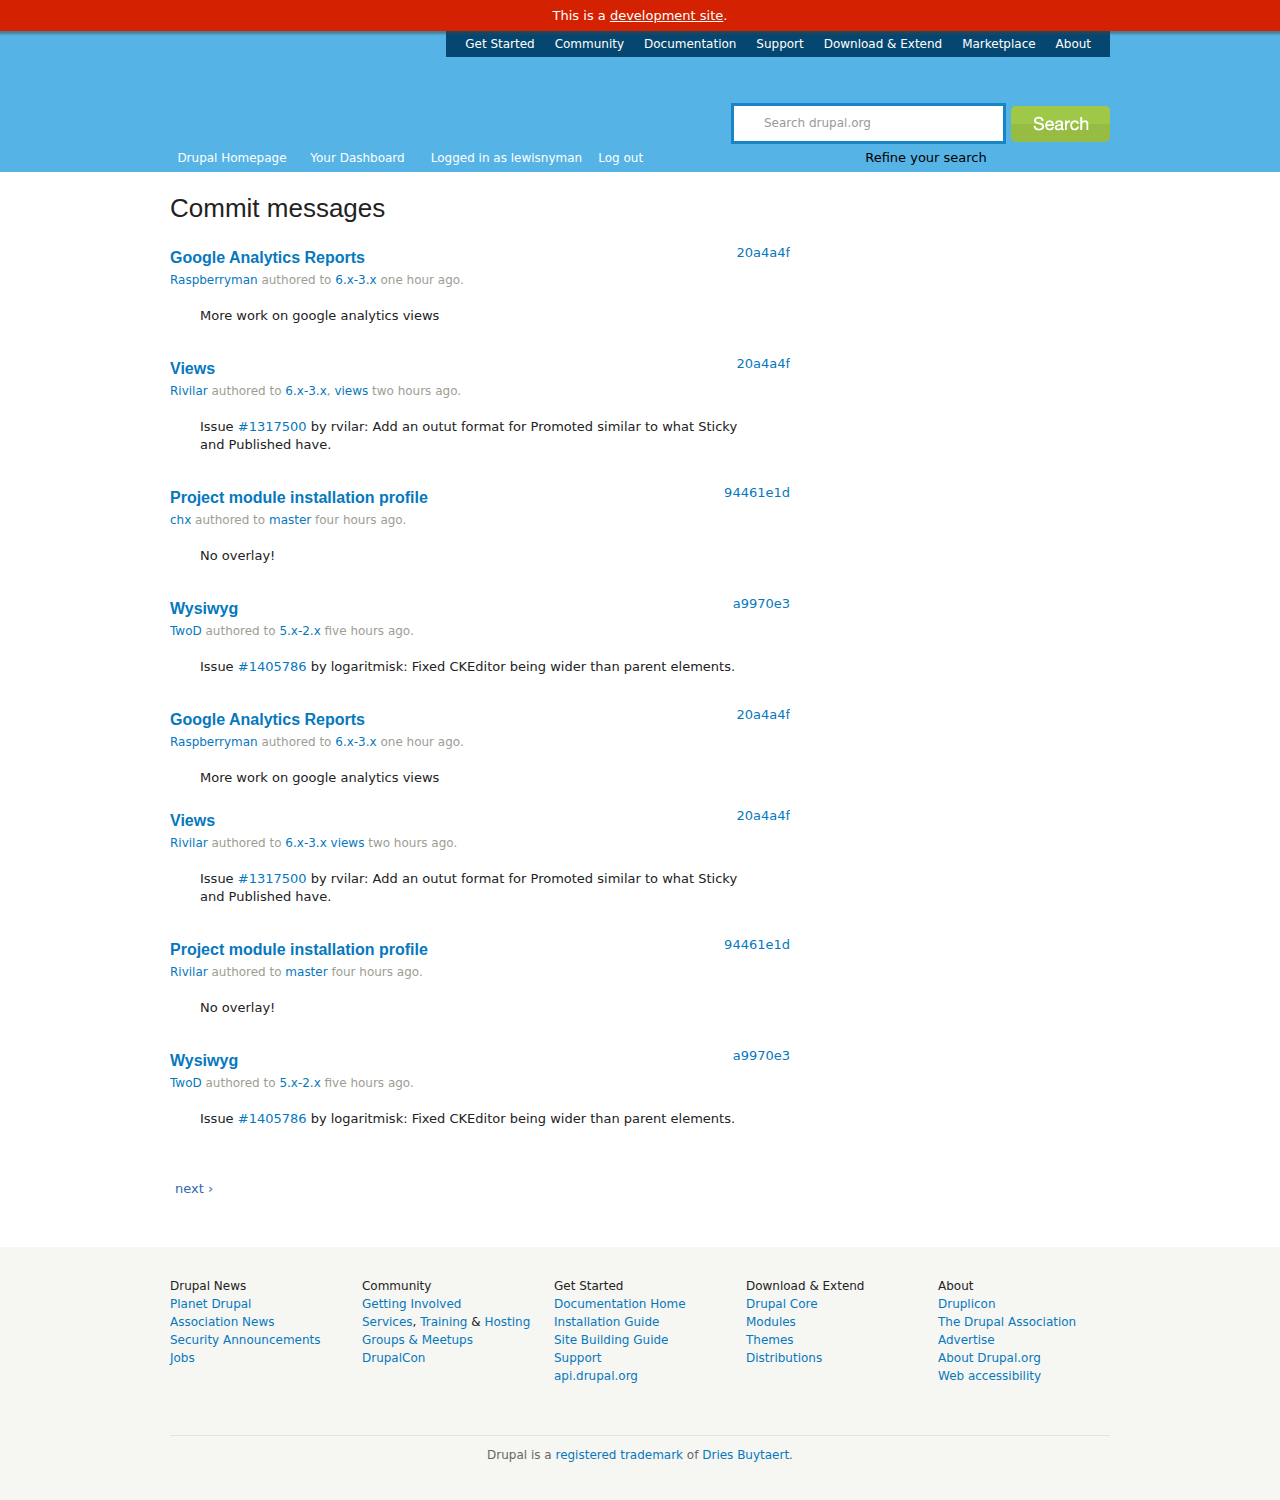
==== global/index.html @ c93586e2 "We're using git, remove version folders" ====
<!DOCTYPE html>
<html class="js" xmlns="http://www.w3.org/1999/xhtml" xml:lang="en" dir="ltr" lang="en"><head>
<meta http-equiv="Content-Type" content="text/html; charset=UTF-8">
  <meta http-equiv="Content-Type" content="text/html; charset=UTF-8">
<link rel="shortcut icon" href="http://drupal.org/misc/favicon.ico" type="image/x-icon">
  <title>Commit messages | drupal.org</title>
  <link type="text/css" rel="stylesheet" media="all" href="commitlog_files/css_2cb340590ce10885fe0e8647f008e2a3.css">
  <script src="commitlog_files/ga.js" async="" type="text/javascript"></script><script type="text/javascript" src="commitlog_files/js_857580ca7d324d18e97e2138183f1843.js"></script>
  <style type="text/css">
  .item-list ul .views-row {
    margin-bottom: 30px;
  }
  blockquote {
    margin-left: 0;
  }
  </style>
<script type="text/javascript">
<!--//--><![CDATA[//><!--
jQuery.extend(Drupal.settings, {"basePath":"\/","googleanalytics":{"trackOutgoing":1,"trackMailto":1,"trackDownload":1,"trackDownloadExtensions":"7z|aac|arc|arj|asf|asx|avi|bin|csv|doc|exe|flv|gif|gz|gzip|hqx|jar|jpe?g|js|mp(2|3|4|e?g)|mov(ie)?|msi|msp|pdf|phps|png|ppt|qtm?|ra(m|r)?|sea|sit|tar|tgz|torrent|txt|wav|wma|wmv|wpd|xls|xml|z|zip"},"html5UserGeolocationPrecision":"1"});
//--><!]]>
</script>
  <!--[if lte IE 6]><style>img, div#header-screen, a { behavior: url("/sites/all/themes/bluecheese/iepngfix.htc") }</style><![endif]-->
</head>

<body class="not-front logged-in page-commitlog no-sidebars drupalorg-site-main">
  <div id="skip-links">
    <a href="#content">Skip to main content</a>
    <a href="#search">Skip to search</a>
  </div>
  <div id="drupalorg-site-status">This is a <a href="http://drupal.org/node/1018084">development site</a>.</div>
    <div id="header" class="clear-block">
    <div id="header-screen" class="clear-block">
      <div id="header-inner" class="container-12 clear-block">
        <div id="nav-header" class="grid-12">
          <ul><li class="menu-2 first"><a href="http://drupal.org/start" title="Getting Started with Drupal">Get Started</a></li>
<li class="menu-4"><a href="http://drupal.org/community" title="Drupal Community">Community</a></li>
<li class="menu-16434"><a href="http://drupal.org/documentation" title="Drupal Documentation">Documentation</a></li>
<li class="menu-14"><a href="http://drupal.org/support" title="Support for using Drupal">Support</a></li>
<li class="menu-10468"><a href="http://drupal.org/download" title="Download and Extend Drupal">Download &amp; Extend</a></li>
<li class="menu-10"><a href="http://drupal.org/drupal-services" title="Buy Drupal Products and Services">Marketplace</a></li>
<li class="menu-25050 last"><a href="http://drupal.org/about" title="About Drupal">About</a></li>
</ul>        </div> <!-- /#nav-header -->

        <div id="header-content" class="grid-12">
          <div id="header-left" class="grid-7 alpha">
            <div id="header-left-inner" class="grid-6 alpha">
              <div id="site-name"><a href="http://drupal.org/" title="Drupal">Drupal</a></div>
                          </div> <!-- /#header-left-inner -->
          </div> <!-- /#header-left -->

          <div id="header-right" class="grid-5 omega">
            <div id="header-right-inner">
              <form action="/commitlog" accept-charset="UTF-8" method="post" id="search-theme-form">
<div><div id="search">
  <div class="form-item" id="edit-search-theme-form-1-wrapper">
 <label for="edit-search-theme-form-1">Search drupal.org </label>
 <input maxlength="128" name="search_theme_form" id="edit-search-theme-form-1" size="15" value="Search drupal.org " title="Enter the terms you wish to search for." class="form-text" type="text">
</div>
  <input id="search-theme-form-submit" src="commitlog_files/btn-search.png" alt="Search" name="op" type="image">
  <div id="search-theme-form-advanced"><fieldset class=" collapsible collapsed"><legend class="collapse-processed"><a href="#">Refine your search</a></legend><div class="fieldset-wrapper"><div class="form-radios"><div class="form-divider"><div class="form-item" id="edit-meta-type--wrapper">
 <label class="option" for="edit-meta-type-"><input id="edit-meta-type-" name="meta_type" value="" checked="checked" class="form-radio" type="radio"> All</label>
</div>
<div class="form-item" id="edit-meta-type-module-wrapper">
 <label class="option" for="edit-meta-type-module"><input id="edit-meta-type-module" name="meta_type" value="module" class="form-radio" type="radio"> Modules</label>
</div>
<div class="form-item" id="edit-meta-type-theme-wrapper">
 <label class="option" for="edit-meta-type-theme"><input id="edit-meta-type-theme" name="meta_type" value="theme" class="form-radio" type="radio"> Themes</label>
</div>
</div><div class="form-item" id="edit-meta-type-documentation-wrapper">
 <label class="option" for="edit-meta-type-documentation"><input id="edit-meta-type-documentation" name="meta_type" value="documentation" class="form-radio" type="radio"> Documentation</label>
</div>
<div class="form-item" id="edit-meta-type-forum-issues-wrapper">
 <label class="option" for="edit-meta-type-forum-issues"><input id="edit-meta-type-forum-issues" name="meta_type" value="forum-issues" class="form-radio" type="radio"> Forums &amp; Issues</label>
</div>
<div class="form-item" id="edit-meta-type-group-wrapper">
 <label class="option" for="edit-meta-type-group"><input id="edit-meta-type-group" name="meta_type" value="group" class="form-radio" type="radio"> Groups</label>
</div>
</div></div></fieldset>
</div>
  <input name="form_build_id" id="form-413c2a4b7b4972d6fcd90e299ffcfe61" value="form-413c2a4b7b4972d6fcd90e299ffcfe61" type="hidden">
<input name="form_token" id="edit-search-theme-form-form-token" value="66d0a04a89f3c39ef0df26e92ae01947" type="hidden">
<input name="form_id" id="edit-search-theme-form" value="search_theme_form" type="hidden">
</div>

</div></form>
            </div> <!-- /#header-right-inner -->
          </div> <!-- /#header-right -->
        </div> <!-- /#header-content -->

        <div id="nav-masthead" class="grid-12">
          <ul><li class="homepage first"><a href="http://drupal.org/">Drupal Homepage</a></li>
<li class="dashboard last"><a href="http://drupal.org/user/751964/dashboard">Your Dashboard</a></li>
</ul><div id="userinfo"><a href="http://drupal.org/user" title="View &amp; edit your user profile">Logged in as lewisnyman</a> <a href="http://drupal.org/logout">Log out</a></div>        </div> <!-- /#nav-masthead -->
      </div> <!-- /#header-inner -->
    </div>
  </div> <!-- /#header -->

  <div id="page" class="container-12 clear-block">
    <div id="page-inner">

      <div id="page-heading" class="grid-12">

                  <div id="page-title-tools" class="clear-block">

            <div class="grid-8 alpha">
                                                <h1 id="page-title" class="title">Commit messages</h1>
                                         </div>

                          <div id="page-tools" class="grid-4 omega">
                              </div> <!-- /#page-tools -->
                      </div> <!-- /#page-title-tools -->

          
          
          
        
      </div> <!-- /#page-heading -->

      <div id="column-left" class="grid-8">

        
        
        <div id="content" class="clear-block">
                    
          <div id="content-inner" class="clear-block"><div class="view view-vc-git-project-global-commits view-id-vc_git_project_global_commits view-display-id-default view-dom-id-1">
    
  
  
      <div class="view-content">
      <div class="item-list">
    <ul>
    
<li class="views-row views-row-1 views-row-odd views-row-first">  
  <div class="views-field-nothing">
                <span class="field-content">  <div class="attribtution" style="float: left; width: 60px; padding-right: 20px; display: none;"><img src="commitlog_files/IMG_0252_reasonably_small.jpg" alt="Tony Rasmussen" class="avatar size128"> </div>
<div class="commit-global">
<span class="right"><a style="" href="http://drupalcode.org/project/google_analytics_reports.git/commit/20a4a4f">20a4a4f</a></span> 
  <h3 style="margin-bottom: 0px;"><a href="http://drupal.org/project/google_analytics_reports">Google Analytics Reports</a> </h3>
<div class="commit-info" style="color: rgb(157, 157, 147);">
<small>
<a href="http://drupal.org/sadasd">Raspberryman</a> authored to <a href="http://drupal.org/project/modules?filters=tid%3A58">6.x-3.x</a> one hour ago.</small>

</div>

 


</div></span>
  </div>
  
  <div class="views-field-nothing-1">
                <blockquote>More work on google analytics views
</blockquote>
  </div>
</li>

<li class="views-row views-row-1 views-row-odd views-row-first">  
  <div class="views-field-nothing">
                <span class="field-content">  <div class="attribtution" style="float: left; width: 60px; padding-right: 20px; display: none;"><img src="commitlog_files/IMG_0252_reasonably_small.jpg" alt="Tony Rasmussen" class="avatar size128"> </div>
<div class="commit-global">
<span class="right"><a href="http://drupalcode.org/project/google_analytics_reports.git/commit/20a4a4f" style="">20a4a4f</a></span>   
  <h3 style="margin-bottom: 0px;"><a href="http://drupal.org/project/google_analytics_reports">Views</a> </h3>
 
<div class="commit-info" style="color: rgb(157, 157, 147);"><small><a href="http://drupal.org/sadasd">Rivilar</a> authored to <a href="http://drupal.org/project/modules?filters=tid%3A58">6.x-3.x</a>, <a href="http://drupal.org/project/modules?filters=tid%3A58">views</a> two hours ago.</small>
</div>


</div></span>
  </div>
  
  <div class="views-field-nothing-1">
                <blockquote>Issue <a href="http://drupal.org/node/1317500">#1317500</a> by rvilar: Add an outut format for Promoted similar to what Sticky and Published have. 
</blockquote>
  </div>
</li>

<li class="views-row views-row-1 views-row-odd views-row-first">  
  <div class="views-field-nothing">
                <span class="field-content">  <div class="attribtution" style="float: left; width: 60px; padding-right: 20px; display: none;"><img src="commitlog_files/IMG_0252_reasonably_small.jpg" alt="Tony Rasmussen" class="avatar size128"> </div>
<div class="commit-global">
<span class="right"><a href="http://drupalcode.org/project/google_analytics_reports.git/commit/20a4a4f" style="">94461e1d</a> </span>   
  <h3 style="margin-bottom: 0px;"><a href="http://drupal.org/project/google_analytics_reports">Project module installation profile</a> </h3>
 
<div class="commit-info" style="color: rgb(157, 157, 147);"><small><a href="http://drupal.org/sadasd">chx</a> authored to <a href="http://drupal.org/project/modules?filters=tid%3A58">master</a> four hours ago.</small>
</div>


</div></span>
  </div>
  
  <div class="views-field-nothing-1">
                <blockquote>No overlay!
</blockquote>
  </div>
</li>

<li class="views-row views-row-1 views-row-odd views-row-first">  
  <div class="views-field-nothing">
                <span class="field-content">  <div class="attribtution" style="float: left; width: 60px; padding-right: 20px; display: none;"><img src="commitlog_files/IMG_0252_reasonably_small.jpg" alt="Tony Rasmussen" class="avatar size128"> </div>
<div class="commit-global">
<span class="right"><a href="http://drupalcode.org/project/google_analytics_reports.git/commit/20a4a4f" style="">a9970e3</a></span>   
  <h3 style="margin-bottom: 0px;"><a href="http://drupal.org/project/google_analytics_reports">Wysiwyg</a> </h3>
 
<div class="commit-info" style="color: rgb(157, 157, 147);"><small><a href="http://drupal.org/sadasd">TwoD</a> authored to <a href="http://drupal.org/project/modules?filters=tid%3A58">5.x-2.x</a> five hours ago.</small>
</div>


</div></span>
  </div>
  
  <div class="views-field-nothing-1">
                <blockquote>Issue <a href="http://drupal.org/node/1405786">#1405786</a> by logaritmisk: Fixed CKEditor being wider than parent elements.
</blockquote>
  </div>
</li>


    
<li style="margin-bottom: 20px;" class="views-row views-row-1 views-row-odd views-row-first">  
  <div class="views-field-nothing">
                <span class="field-content">  <div class="attribtution" style="float: left; width: 60px; padding-right: 20px; display: none;"><img src="commitlog_files/IMG_0252_reasonably_small.jpg" alt="Tony Rasmussen" class="avatar size128"> </div>
<div class="commit-global">
<span class="right"><a style="" href="http://drupalcode.org/project/google_analytics_reports.git/commit/20a4a4f">20a4a4f</a></span> 
  <h3 style="margin-bottom: 0px;"><a href="http://drupal.org/project/google_analytics_reports">Google Analytics Reports</a> </h3>
<div class="commit-info" style="color: rgb(157, 157, 147);">
<small>
<a href="http://drupal.org/sadasd">Raspberryman</a> authored to <a href="http://drupal.org/project/modules?filters=tid%3A58">6.x-3.x</a> one hour ago.</small>

</div>

 


</div></span>
  </div>
  
  <div class="views-field-nothing-1">
                <blockquote>More work on google analytics views
</blockquote>
  </div>
</li>

<li class="views-row views-row-1 views-row-odd views-row-first">  
  <div class="views-field-nothing">
                <span class="field-content">  <div class="attribtution" style="float: left; width: 60px; padding-right: 20px; display: none;"><img src="commitlog_files/IMG_0252_reasonably_small.jpg" alt="Tony Rasmussen" class="avatar size128"> </div>
<div class="commit-global">
<span class="right"><a href="http://drupalcode.org/project/google_analytics_reports.git/commit/20a4a4f" style="">20a4a4f</a></span>   
  <h3 style="margin-bottom: 0px;"><a href="http://drupal.org/project/google_analytics_reports">Views</a> </h3>
 
<div class="commit-info" style="color: rgb(157, 157, 147);"><small><a href="http://drupal.org/sadasd">Rivilar</a> authored to <a href="http://drupal.org/project/modules?filters=tid%3A58">6.x-3.x</a> <a href="http://drupal.org/project/modules?filters=tid%3A58">views</a> two hours ago.</small>
</div>


</div></span>
  </div>
  
  <div class="views-field-nothing-1">
                <blockquote>Issue <a href="http://drupal.org/node/1317500">#1317500</a> by rvilar: Add an outut format for Promoted similar to what Sticky and Published have. 
</blockquote>
  </div>
</li>

<li class="views-row views-row-1 views-row-odd views-row-first">  
  <div class="views-field-nothing">
                <span class="field-content">  <div class="attribtution" style="float: left; width: 60px; padding-right: 20px; display: none;"><img src="commitlog_files/IMG_0252_reasonably_small.jpg" alt="Tony Rasmussen" class="avatar size128"> </div>
<div class="commit-global">
<span class="right"><a href="http://drupalcode.org/project/google_analytics_reports.git/commit/20a4a4f" style="">94461e1d</a> </span>   
  <h3 style="margin-bottom: 0px;"><a href="http://drupal.org/project/google_analytics_reports">Project module installation profile</a> </h3>
 
<div class="commit-info" style="color: rgb(157, 157, 147);"><small><a href="http://drupal.org/sadasd">Rivilar</a> authored to <a href="http://drupal.org/project/modules?filters=tid%3A58">master</a> four hours ago.</small>
</div>


</div></span>
  </div>
  
  <div class="views-field-nothing-1">
                <blockquote>No overlay!
</blockquote>
  </div>
</li>

<li class="views-row views-row-1 views-row-odd views-row-first">  
  <div class="views-field-nothing">
                <span class="field-content">  <div class="attribtution" style="float: left; width: 60px; padding-right: 20px; display: none;"><img src="commitlog_files/IMG_0252_reasonably_small.jpg" alt="Tony Rasmussen" class="avatar size128"> </div>
<div class="commit-global">
<span class="right"><a href="http://drupalcode.org/project/google_analytics_reports.git/commit/20a4a4f" style="">a9970e3</a></span>   
  <h3 style="margin-bottom: 0px;"><a href="http://drupal.org/project/google_analytics_reports">Wysiwyg</a> </h3>
 
<div class="commit-info" style="color: rgb(157, 157, 147);"><small><a href="http://drupal.org/sadasd">TwoD</a> authored to <a href="http://drupal.org/project/modules?filters=tid%3A58">5.x-2.x</a> five hours ago.</small>
</div>


</div></span>
  </div>
  
  <div class="views-field-nothing-1">
                <blockquote>Issue <a href="http://drupal.org/node/1405786">#1405786</a> by logaritmisk: Fixed CKEditor being wider than parent elements.
</blockquote>
  </div>
</li>





</ul>
</div>    </div>
  
  
  
  
  
  
  
      <div class="item-list"><ul class="pager"><li class="pager-next first last"><a href="http://drupal.org/commitlog?page=1" title="Go to next page" class="active">next ›</a></li>
</ul></div>  
  
  
  
  
</div> </div>
                  </div> <!-- /#content -->

      </div> <!-- /#column-left -->

      
          </div> <!-- /#page-inner -->
  </div> <!-- /#page -->

  <div id="footer">
    <div id="footer-inner" class="container-12 clear-block">
              <div id="footer-region" class="grid-12">
          <div id="footer-region-inner" class="clear-block">
            <div class="grid-footer alpha"><ul><li class="0 first"><a href="http://drupal.org/news">Drupal News</a></li>
<li class="1"><a href="http://drupal.org/planet" title="News from Drupal community members">Planet Drupal</a></li>
<li class="2"><a href="https://association.drupal.org/news" title="News from association.drupal.org">Association News</a></li>
<li class="3"><a href="http://drupal.org/security" title="Advisories from the security team">Security Announcements</a></li>
<li class="4 last"><a href="http://groups.drupal.org/jobs" title="Jobs posted on groups.drupal.org">Jobs</a></li>
</ul></div><div class="grid-footer"><ul><li class="0 first"><a href="http://drupal.org/community">Community</a></li>
<li class="1"><a href="http://drupal.org/getting-involved" title="Learn how to contribute to the Drupal project">Getting Involved</a></li>
<li class="2"><span><a href="http://drupal.org/drupal-services" title="People and organizations offering Drupal services">Services</a>, <a href="http://drupal.org/training-services" title="People and organizations offering Drupal training">Training</a> &amp; <a href="http://drupal.org/hosting" title="Organizations offering Drupal hosting">Hosting</a></span></li>
<li class="3"><a href="http://groups.drupal.org/groups" title="groups.drupal.org">Groups &amp; Meetups</a></li>
<li class="4 last"><a href="http://drupal.org/drupalcon" title="Upcoming and past DrupalCons">DrupalCon</a></li>
</ul></div><div class="grid-footer"><ul><li class="0 first"><a href="http://drupal.org/start">Get Started</a></li>
<li class="1"><a href="http://drupal.org/documentation" title="Guidebooks and documentation for working with Drupal">Documentation Home</a></li>
<li class="2"><a href="http://drupal.org/documentation/install" title="Guide for installing Drupal">Installation Guide</a></li>
<li class="3"><a href="http://drupal.org/documentation/build" title="Guide for building and extending Drupal sites">Site Building Guide</a></li>
<li class="4"><a href="http://drupal.org/support" title="Drupal support options">Support</a></li>
<li class="5 last"><a href="http://api.drupal.org/" title="Drupal API Reference">api.drupal.org</a></li>
</ul></div><div class="grid-footer"><ul><li class="0 first"><a href="http://drupal.org/download">Download &amp; Extend</a></li>
<li class="1"><a href="http://drupal.org/project/drupal" title="Download the latest version of the Drupal software">Drupal Core</a></li>
<li class="2"><a href="http://drupal.org/project/modules" title="Download add-on features and functionality">Modules</a></li>
<li class="3"><a href="http://drupal.org/project/themes" title="Download pre-designed styles for Drupal">Themes</a></li>
<li class="4 last"><a href="http://drupal.org/project/distributions" title="Download a pre-packaged Drupal site">Distributions</a></li>
</ul></div><div class="grid-footer omega"><ul><li class="0 first"><a href="http://drupal.org/about">About</a></li>
<li class="1"><a href="http://drupal.org/druplicon" title="Drupal’s mascot">Druplicon</a></li>
<li class="2"><a href="https://association.drupal.org/about" title="About the Drupal Association">The Drupal Association</a></li>
<li class="3"><a href="https://association.drupal.org/advertising" title="How to advertise on Drupal.org">Advertise</a></li>
<li class="4"><a href="http://drupal.org/node/179723" title="About Drupal.org">About Drupal.org</a></li>
<li class="5 last"><a href="http://drupal.org/about/accessibility">Web accessibility</a></li>
</ul></div>          </div> <!-- /#footer-region-inner -->
        </div> <!-- /#footer-region -->
                    <div id="footer-message" class="grid-12">
          <div id="footer-message-inner" class="clear-block">
            <p>Drupal is a <a href="http://drupal.com/trademark">registered trademark</a> of <a href="http://buytaert.net/">Dries Buytaert</a>.</p>
          </div> <!-- /#footer-message-inner -->
        </div> <!-- /#footer-message -->
          </div> <!-- /#footer-inner -->
  </div> <!-- /#footer -->
  <div style="display: none;"><a href="http://drupal.org/sites/all/modules/httpbl/donotremove.php">nobody click here</a></div><script type="text/javascript">
<!--//--><![CDATA[//><!--
var _gaq = _gaq || [];_gaq.push(["_setAccount", "UA-2360451-1"]);_gaq.push(["_setVar", "authenticated user,Git user"]);_gaq.push(["_trackPageview"]);(function() {var ga = document.createElement("script");ga.type = "text/javascript";ga.async = true;ga.src = ("https:" == document.location.protocol ? "https://ssl" : "http://www") + ".google-analytics.com/ga.js";var s = document.getElementsByTagName("script")[0];s.parentNode.insertBefore(ga, s);})();
//--><!]]>
</script>


</body></html>
---- global/commitlog_files/css_2cb340590ce10885fe0e8647f008e2a3.css ----
#aggregator .feed-source .feed-title{margin-top:0;}#aggregator .feed-source .feed-image img{margin-bottom:0.75em;}#aggregator .feed-source .feed-icon{float:right;display:block;}#aggregator .feed-item{margin-bottom:1.5em;}#aggregator .feed-item-title{margin-bottom:0;font-size:1.3em;}#aggregator .feed-item-meta,#aggregator .feed-item-body{margin-bottom:0.5em;}#aggregator .feed-item-categories{font-size:0.9em;}#aggregator td{vertical-align:bottom;}#aggregator td.categorize-item{white-space:nowrap;}#aggregator .categorize-item .news-item .body{margin-top:0;}#aggregator .categorize-item h3{margin-bottom:1em;margin-top:0;}

.book-navigation .menu{border-top:1px solid #888;padding:1em 0 0 3em;}.book-navigation .page-links{border-top:1px solid #888;border-bottom:1px solid #888;text-align:center;padding:0.5em;}.book-navigation .page-previous{text-align:left;width:42%;display:block;float:left;}.book-navigation .page-up{margin:0 5%;width:4%;display:block;float:left;}.book-navigation .page-next{text-align:right;width:42%;display:block;float:right;}#book-outline{min-width:56em;}.book-outline-form .form-item{margin-top:0;margin-bottom:0;}#edit-book-bid-wrapper .description{clear:both;}#book-admin-edit select{margin-right:24px;}#book-admin-edit select.progress-disabled{margin-right:0;}#book-admin-edit tr.ahah-new-content{background-color:#ffd;}#book-admin-edit .form-item{float:left;}

.node-unpublished{background-color:#fff4f4;}.preview .node{background-color:#ffffea;}#node-admin-filter ul{list-style-type:none;padding:0;margin:0;width:100%;}#node-admin-buttons{float:left;margin-left:0.5em;clear:right;}td.revision-current{background:#ffc;}.node-form .form-text{display:block;width:95%;}.node-form .container-inline .form-text{display:inline;width:auto;}.node-form .standard{clear:both;}.node-form textarea{display:block;width:95%;}.node-form .attachments fieldset{float:none;display:block;}.terms-inline{display:inline;}


fieldset{margin-bottom:1em;padding:.5em;}form{margin:0;padding:0;}hr{height:1px;border:1px solid gray;}img{border:0;}table{border-collapse:collapse;}th{text-align:left;padding-right:1em;border-bottom:3px solid #ccc;}.clear-block:after{content:".";display:block;height:0;clear:both;visibility:hidden;}.clear-block{display:inline-block;}/*_\*/
* html .clear-block{height:1%;}.clear-block{display:block;}/* End hide from IE-mac */



body.drag{cursor:move;}th.active img{display:inline;}tr.even,tr.odd{background-color:#eee;border-bottom:1px solid #ccc;padding:0.1em 0.6em;}tr.drag{background-color:#fffff0;}tr.drag-previous{background-color:#ffd;}td.active{background-color:#ddd;}td.checkbox,th.checkbox{text-align:center;}tbody{border-top:1px solid #ccc;}tbody th{border-bottom:1px solid #ccc;}thead th{text-align:left;padding-right:1em;border-bottom:3px solid #ccc;}.breadcrumb{padding-bottom:.5em}div.indentation{width:20px;height:1.7em;margin:-0.4em 0.2em -0.4em -0.4em;padding:0.42em 0 0.42em 0.6em;float:left;}div.tree-child{background:url(/misc/tree.png) no-repeat 11px center;}div.tree-child-last{background:url(/misc/tree-bottom.png) no-repeat 11px center;}div.tree-child-horizontal{background:url(/misc/tree.png) no-repeat -11px center;}.error{color:#e55;}div.error{border:1px solid #d77;}div.error,tr.error{background:#fcc;color:#200;padding:2px;}.warning{color:#e09010;}div.warning{border:1px solid #f0c020;}div.warning,tr.warning{background:#ffd;color:#220;padding:2px;}.ok{color:#008000;}div.ok{border:1px solid #00aa00;}div.ok,tr.ok{background:#dfd;color:#020;padding:2px;}.item-list .icon{color:#555;float:right;padding-left:0.25em;clear:right;}.item-list .title{font-weight:bold;}.item-list ul{margin:0 0 0.75em 0;padding:0;}.item-list ul li{margin:0 0 0.25em 1.5em;padding:0;list-style:disc;}ol.task-list li.active{font-weight:bold;}.form-item{margin-top:1em;margin-bottom:1em;}tr.odd .form-item,tr.even .form-item{margin-top:0;margin-bottom:0;white-space:nowrap;}tr.merge-down,tr.merge-down td,tr.merge-down th{border-bottom-width:0 !important;}tr.merge-up,tr.merge-up td,tr.merge-up th{border-top-width:0 !important;}.form-item input.error,.form-item textarea.error,.form-item select.error{border:2px solid red;}.form-item .description{font-size:0.85em;}.form-item label{display:block;font-weight:bold;}.form-item label.option{display:inline;font-weight:normal;}.form-checkboxes,.form-radios{margin:1em 0;}.form-checkboxes .form-item,.form-radios .form-item{margin-top:0.4em;margin-bottom:0.4em;}.marker,.form-required{color:#f00;}.more-link{text-align:right;}.more-help-link{font-size:0.85em;text-align:right;}.nowrap{white-space:nowrap;}.item-list .pager{clear:both;text-align:center;}.item-list .pager li{background-image:none;display:inline;list-style-type:none;padding:0.5em;}.pager-current{font-weight:bold;}.tips{margin-top:0;margin-bottom:0;padding-top:0;padding-bottom:0;font-size:0.9em;}dl.multiselect dd.b,dl.multiselect dd.b .form-item,dl.multiselect dd.b select{font-family:inherit;font-size:inherit;width:14em;}dl.multiselect dd.a,dl.multiselect dd.a .form-item{width:10em;}dl.multiselect dt,dl.multiselect dd{float:left;line-height:1.75em;padding:0;margin:0 1em 0 0;}dl.multiselect .form-item{height:1.75em;margin:0;}.container-inline div,.container-inline label{display:inline;}ul.primary{border-collapse:collapse;padding:0 0 0 1em;white-space:nowrap;list-style:none;margin:5px;height:auto;line-height:normal;border-bottom:1px solid #bbb;}ul.primary li{display:inline;}ul.primary li a{background-color:#ddd;border-color:#bbb;border-width:1px;border-style:solid solid none solid;height:auto;margin-right:0.5em;padding:0 1em;text-decoration:none;}ul.primary li.active a{background-color:#fff;border:1px solid #bbb;border-bottom:#fff 1px solid;}ul.primary li a:hover{background-color:#eee;border-color:#ccc;border-bottom-color:#eee;}ul.secondary{border-bottom:1px solid #bbb;padding:0.5em 1em;margin:5px;}ul.secondary li{display:inline;padding:0 1em;border-right:1px solid #ccc;}ul.secondary a{padding:0;text-decoration:none;}ul.secondary a.active{border-bottom:4px solid #999;}#autocomplete{position:absolute;border:1px solid;overflow:hidden;z-index:100;}#autocomplete ul{margin:0;padding:0;list-style:none;}#autocomplete li{background:#fff;color:#000;white-space:pre;cursor:default;}#autocomplete li.selected{background:#0072b9;color:#fff;}html.js input.form-autocomplete{background-image:url(/misc/throbber.gif);background-repeat:no-repeat;background-position:100% 2px;}html.js input.throbbing{background-position:100% -18px;}html.js fieldset.collapsed{border-bottom-width:0;border-left-width:0;border-right-width:0;margin-bottom:0;height:1em;}html.js fieldset.collapsed *{display:none;}html.js fieldset.collapsed legend{display:block;}html.js fieldset.collapsible legend a{padding-left:15px;background:url(/misc/menu-expanded.png) 5px 75% no-repeat;}html.js fieldset.collapsed legend a{background-image:url(/misc/menu-collapsed.png);background-position:5px 50%;}* html.js fieldset.collapsed legend,* html.js fieldset.collapsed legend *,* html.js fieldset.collapsed table *{display:inline;}html.js fieldset.collapsible{position:relative;}html.js fieldset.collapsible legend a{display:block;}html.js fieldset.collapsible .fieldset-wrapper{overflow:auto;}.resizable-textarea{width:95%;}.resizable-textarea .grippie{height:9px;overflow:hidden;background:#eee url(/misc/grippie.png) no-repeat center 2px;border:1px solid #ddd;border-top-width:0;cursor:s-resize;}html.js .resizable-textarea textarea{margin-bottom:0;width:100%;display:block;}.draggable a.tabledrag-handle{cursor:move;float:left;height:1.7em;margin:-0.4em 0 -0.4em -0.5em;padding:0.42em 1.5em 0.42em 0.5em;text-decoration:none;}a.tabledrag-handle:hover{text-decoration:none;}a.tabledrag-handle .handle{margin-top:4px;height:13px;width:13px;background:url(/misc/draggable.png) no-repeat 0 0;}a.tabledrag-handle-hover .handle{background-position:0 -20px;}.joined + .grippie{height:5px;background-position:center 1px;margin-bottom:-2px;}.teaser-checkbox{padding-top:1px;}div.teaser-button-wrapper{float:right;padding-right:5%;margin:0;}.teaser-checkbox div.form-item{float:right;margin:0 5% 0 0;padding:0;}textarea.teaser{display:none;}html.js .no-js{display:none;}.progress{font-weight:bold;}.progress .bar{background:#fff url(/misc/progress.gif);border:1px solid #00375a;height:1.5em;margin:0 0.2em;}.progress .filled{background:#0072b9;height:1em;border-bottom:0.5em solid #004a73;width:0%;}.progress .percentage{float:right;}.progress-disabled{float:left;}.ahah-progress{float:left;}.ahah-progress .throbber{width:15px;height:15px;margin:2px;background:transparent url(/misc/throbber.gif) no-repeat 0px -18px;float:left;}tr .ahah-progress .throbber{margin:0 2px;}.ahah-progress-bar{width:16em;}#first-time strong{display:block;padding:1.5em 0 .5em;}tr.selected td{background:#ffc;}table.sticky-header{margin-top:0;background:#fff;}#clean-url.install{display:none;}html.js .js-hide{display:none;}#system-modules div.incompatible{font-weight:bold;}#system-themes-form div.incompatible{font-weight:bold;}span.password-strength{visibility:hidden;}input.password-field{margin-right:10px;}div.password-description{padding:0 2px;margin:4px 0 0 0;font-size:0.85em;max-width:500px;}div.password-description ul{margin-bottom:0;}.password-parent{margin:0 0 0 0;}input.password-confirm{margin-right:10px;}.confirm-parent{margin:5px 0 0 0;}span.password-confirm{visibility:hidden;}span.password-confirm span{font-weight:normal;}

ul.menu{list-style:none;border:none;text-align:left;}ul.menu li{margin:0 0 0 0.5em;}li.expanded{list-style-type:circle;list-style-image:url(/misc/menu-expanded.png);padding:0.2em 0.5em 0 0;margin:0;}li.collapsed{list-style-type:disc;list-style-image:url(/misc/menu-collapsed.png);padding:0.2em 0.5em 0 0;margin:0;}li.leaf{list-style-type:square;list-style-image:url(/misc/menu-leaf.png);padding:0.2em 0.5em 0 0;margin:0;}li a.active{color:#000;}td.menu-disabled{background:#ccc;}ul.links{margin:0;padding:0;}ul.links.inline{display:inline;}ul.links li{display:inline;list-style-type:none;padding:0 0.5em;}.block ul{margin:0;padding:0 0 0.25em 1em;}

#permissions td.module{font-weight:bold;}#permissions td.permission{padding-left:1.5em;}#access-rules .access-type,#access-rules .rule-type{margin-right:1em;float:left;}#access-rules .access-type .form-item,#access-rules .rule-type .form-item{margin-top:0;}#access-rules .mask{clear:both;}#user-login-form{text-align:center;}#user-admin-filter ul{list-style-type:none;padding:0;margin:0;width:100%;}#user-admin-buttons{float:left;margin-left:0.5em;clear:right;}#user-admin-settings fieldset .description{font-size:0.85em;padding-bottom:.5em;}.profile{clear:both;margin:1em 0;}.profile .picture{float:right;margin:0 1em 1em 0;}.profile h3{border-bottom:1px solid #ccc;}.profile dl{margin:0 0 1.5em 0;}.profile dt{margin:0 0 0.2em 0;font-weight:bold;}.profile dd{margin:0 0 1em 0;}



.field .field-label,.field .field-label-inline,.field .field-label-inline-first{font-weight:bold;}.field .field-label-inline,.field .field-label-inline-first{display:inline;}.field .field-label-inline{visibility:hidden;}.node-form .content-multiple-table td.content-multiple-drag{width:30px;padding-right:0;}.node-form .content-multiple-table td.content-multiple-drag a.tabledrag-handle{padding-right:.5em;}.node-form .content-add-more .form-submit{margin:0;}.node-form .number{display:inline;width:auto;}.node-form .text{width:auto;}.form-item #autocomplete .reference-autocomplete{white-space:normal;}.form-item #autocomplete .reference-autocomplete label{display:inline;font-weight:normal;}#content-field-overview-form .advanced-help-link,#content-display-overview-form .advanced-help-link{margin:4px 4px 0 0;}#content-field-overview-form .label-group,#content-display-overview-form .label-group,#content-copy-export-form .label-group{font-weight:bold;}table#content-field-overview .label-add-new-field,table#content-field-overview .label-add-existing-field,table#content-field-overview .label-add-new-group{float:left;}table#content-field-overview tr.content-add-new .tabledrag-changed{display:none;}table#content-field-overview tr.content-add-new .description{margin-bottom:0;}table#content-field-overview .content-new{font-weight:bold;padding-bottom:.5em;}.advanced-help-topic h3,.advanced-help-topic h4,.advanced-help-topic h5,.advanced-help-topic h6{margin:1em 0 .5em 0;}.advanced-help-topic dd{margin-bottom:.5em;}.advanced-help-topic span.code{background-color:#EDF1F3;font-family:"Bitstream Vera Sans Mono",Monaco,"Lucida Console",monospace;font-size:0.9em;padding:1px;}.advanced-help-topic .content-border{border:1px solid #AAA}
div.codeblock{padding:5px;border:1px solid #CCC;background-color:#EEE;}

.ctools-locked{color:red;border:1px solid red;padding:1em;}.ctools-owns-lock{background:#FFFFDD none repeat scroll 0 0;border:1px solid #F0C020;padding:1em;}a.ctools-ajaxing,input.ctools-ajaxing,button.ctools-ajaxing,select.ctools-ajaxing{padding-right:18px !important;background:url(http://drupal.org//sites/all/modules/ctools/images/status-active.gif) right center no-repeat;}div.ctools-ajaxing{float:left;width:18px;background:url(http://drupal.org//sites/all/modules/ctools/images/status-active.gif) center center no-repeat;}




.filefield-icon{margin:0 2px 0 0;}.filefield-element{margin:1em 0;white-space:normal;}.filefield-element .widget-preview{float:left;padding:0 10px 0 0;margin:0 10px 0 0;border-width:0 1px 0 0;border-style:solid;border-color:#CCC;max-width:30%;}.filefield-element .widget-edit{float:left;max-width:70%;}.filefield-element .filefield-preview{width:16em;overflow:hidden;}.filefield-element .widget-edit .form-item{margin:0 0 1em 0;}.filefield-element input.form-submit,.filefield-element input.form-file{margin:0;}.filefield-element input.progress-disabled{float:none;display:inline;}.filefield-element div.ahah-progress,.filefield-element div.throbber{display:inline;float:none;padding:1px 13px 2px 3px;}.filefield-element div.ahah-progress-bar{display:none;margin-top:4px;width:28em;padding:0;}.filefield-element div.ahah-progress-bar div.bar{margin:0;}
.gam-banner{line-height:0;position:absolute;}.gam-holder{margin:0 auto;}.block-google_admanager{line-height:0;}
#html5-user-geolocation-map{width:450px;height:250px;background:url(http://drupal.org//sites/all/modules/html5_user_geolocation/world-map.png);position:relative;}#html5-user-geolocation-map-wrapper,#html5-user-geolocation-messages-wrapper .geolocating{display:none;}#html5-user-geolocation-map .dot{position:absolute;border:4px solid #064771;-webkit-border-radius:4px;-moz-border-radius:4px;border-radius:4px;margin:-4px -4px -4px -4px;display:none;}

#forum .description{font-size:0.9em;margin:0.5em;}#forum td.created,#forum td.posts,#forum td.topics,#forum td.last-reply,#forum td.replies,#forum td.pager{white-space:nowrap;}#forum td.posts,#forum td.topics,#forum td.replies,#forum td.pager{text-align:center;}#forum tr td.forum{padding-left:25px;background-position:2px 2px;background-image:url(/misc/forum-default.png);background-repeat:no-repeat;}#forum tr.new-topics td.forum{background-image:url(/misc/forum-new.png);}#forum div.indent{margin-left:20px;}.forum-topic-navigation{padding:1em 0 0 3em;border-top:1px solid #888;border-bottom:1px solid #888;text-align:center;padding:0.5em;}.forum-topic-navigation .topic-previous{text-align:right;float:left;width:46%;}.forum-topic-navigation .topic-next{text-align:left;float:right;width:46%;}

.project table{width:auto;}.project tbody,.project tr{border:0;}.project td{vertical-align:top;padding:0.4em 0.1em;}.project .links{font-size:0.8em;}.project .author{color:#999;font-size:0.8em;}.project .downloads td{border-bottom:1px solid #ccc;padding-bottom:1em;}.project .downloads ul{margin:0px;}.project .downloads li{list-style-type:none;margin:0px;}.project-links-section div{float:left;padding-right:1.2em;width:30%;}#edit-project-goto{width:150px;}.node-form .project-taxonomy-element{float:left;padding-right:2em;}ul.project-terms{padding-left:1.5em;}.project-feed-icon{padding-left:1em;}

.node-form .version-elements .form-item{float:left;padding-right:0.8em;margin:0.05em 0.1em;}table.releases{margin-top:.5em;}table.releases .release-title{width:15%;}table.releases .release-date{width:15%;}table.releases .release-size{width:10%;}table.releases .release-links{width:33%;}table.releases .release-status{width:25%;}table.releases .release-icon{width:2%;}.download-table h4{margin-bottom:0.67em;}.download-table-ok tr.odd,.download-table-ok tr.odd td.active,.download-table-ok tr.even,.download-table-ok tr.even td.active,table.releases tr.ok{background-color:#dfd;}.project-release tr.release-update-status-1,.download-table-warning tr.odd,.download-table-warning tr.odd td.active,.download-table-warning tr.even,.download-table-warning tr.even td.active,table.releases tr.warning{background-color:#ffd;}.project-release tr.release-update-status-2,.download-table-error tr.odd,.download-table-error tr.odd td.active,.download-table-error tr.even,.download-table-error tr.even td.active,table.releases tr.error{background-color:#fdd;}.view-project-release-download-table table{width:99%;}.view-project-release-download-table td.views-field-version{width:20%;}.view-project-release-download-table td.views-field-files{width:30%;}.view-project-release-download-table td.views-field-files span.filesize{font-size:80%;}.view-project-release-download-table td.views-field-file-timestamp{width:15%;}.view-project-release-download-table td.views-field-view-node{width:15%;}.view-project-release-download-table td.views-field-update-status{width:20%;}.project-release-files .views-field-filehash{color:#999;}


#project-issue-summary-table{float:left;}#project-issue-summary-links{float:right;}#project-issue-summary-links li{background:none;list-style-type:none;margin-left:0;padding-left:0;}a.flag span.flag-state,a.flag:hover span.flag-action,a.flag:focus span.flag-action{display:inline-block;}a.flag span.flag-action,a.flag:hover span.flag-state,a.flag:focus span.flag-state{display:none;}.project-issue-follow-count{color:#666666;margin-top:5px;text-align:center;width:8.2em;}.project-issue .header{font-weight:bold;padding-top:0.5em;}.project-issue .summary table{border-collapse:collapse;width:auto;border:1px;border-style:solid;border-color:#eee;}.project-issue .summary table td{color:#333;background-color:transparent;font-size:90%;padding:0em 1em;border:0;}.project-issue tbody{border:0;}.project-issue .summary table tr{border:0;}.project-issue .node-form div.inline-options .form-item{float:left;padding-right:0.8em;margin:0.05em 0.1em;}.project-issue .node-form div.inline-options{overflow:hidden;}.project-issue .node-form div.inline-options:after{content:".";display:block;height:0;clear:both;visibility:hidden;}.project-issue .node-form fieldset{display:inline-block;width:97%;}.project-issue .node-form #edit-pid,.project-issue .node-form #edit-project-info-pid{width:225px;}table.projects{width:100%;margin-bottom:3em;}table.projects .project-name{width:24%;}table.projects .project-issue-updated{width:15%;}table.projects .project-issues{width:11%;text-align:center;}table.projects .project-issue-links{width:28%;padding-left:0.4em;padding-right:0.4em;text-align:center;}table.projects .project-project-links{width:22%;text-align:center;}table.projects .project-project-links a{white-space:nowrap;}.project-issue .quick-search #edit-projects,.project-issue .quick-search #edit-states{width:150px;}.view-project-issues-project .form-item #edit-filter1,.view-project-issues-project-search .form-item #edit-filter1,#edit-filter2{width:150px;}.view-project-issues-project-search #views-filters{width:100%;overflow:auto;}.project-issue .quick-search tr td .form-item,.project-issue .quick-search tr td input{margin:0;padding:0;}.project-issue .quick-search tr td{vertical-align:bottom;}.project-issue-status-info a,.project-issue-status-info .project-issue-assigned-user{background-color:#cdcdcd;-moz-border-radius:4px;-webkit-border-radius:4px;border-radius:4px;padding:2px 4px;}.project-issue-status-info .project-issue-assigned-user{white-space:nowrap;}.project-issue tr.state-1,.project-issue-status-1 a{background-color:#fff;}.project-issue tr.state-1 td.active{background-color:#e1e7eb;}.project-issue tr.state-2,.project-issue-status-2 a{background-color:#c0ffc0;}.project-issue tr.state-2 td.active{background-color:#cec;}.project-issue tr.state-3,.project-issue-status-3 a,.project-issue tr.state-4,.project-issue-status-4 a,.project-issue tr.state-5,.project-issue-status-5 a,.project-issue tr.state-6,.project-issue-status-6 a{background-color:#ddf;}.project-issue tr.state-3 td.active,.project-issue tr.state-4 td.active,.project-issue tr.state-5 td.active,.project-issue tr.state-6 td.active{background-color:#cce;}.project-issue tr.state-7,.project-issue-status-7 a{background-color:#ffc9c9;}.project-issue tr.state-7 td.active{background-color:#eeb9b9;}.project-issue tr.state-8,.project-issue-status-8 a{background-color:#ffd;}.project-issue tr.state-8 td.active{background-color:#eed;}.project-issue tr.state-13,.project-issue-status-13 a{background-color:#ffe7dd;}.project-issue tr.state-13 td.active{background-color:#eed7cc;}.project-issue tr.state-14,.project-issue-status-14 a{background-color:#e7ffdd;}.project-issue tr.state-14 td.active{background-color:#d7eecc;}table.project-issue td.views-field-title{max-width:200px;word-wrap:break-word;}.project-issue-numeric{text-align:center;}.project-issue-numeric-light{text-align:center;color:#999;}.project-issue-statistics-overview-table{overflow:auto;}.project-issue-status-2,.project-issue-status-3,.project-issue-status-5,.project-issue-status-6,.project-issue-status-7{text-decoration:line-through;}.wrapper-throbber{background:url(/misc/throbber.gif) no-repeat right -18px;width:20px;height:18px;margin-top:20px;float:left;}

tr.pift-pass{background-color:#99FF99 !important;}tr.pift-fail{background-color:#FF9999 !important;}tr.pift-retest{background-color:#FFFF77 !important;}


div.fieldgroup{margin:.5em 0 1em 0;}div.fieldgroup .content{padding-left:1em;}
.views-exposed-form .views-exposed-widget{float:left;padding:.5em 1em 0 0;}.views-exposed-form .views-exposed-widget .form-submit{margin-top:1.6em;}.views-exposed-form .form-item,.views-exposed-form .form-submit{margin-top:0;margin-bottom:0;}.views-exposed-form label{font-weight:bold;}.views-exposed-widgets{margin-bottom:.5em;}html.js a.views-throbbing,html.js span.views-throbbing{background:url(http://drupal.org//sites/all/modules/views/images/status-active.gif) no-repeat right center;padding-right:18px;}div.view div.views-admin-links{font-size:xx-small;margin-right:1em;margin-top:1em;}.block div.view div.views-admin-links{margin-top:0;}div.view div.views-admin-links ul{margin:0;padding:0;}div.view div.views-admin-links li{margin:0;padding:0 0 2px 0;z-index:201;}div.view div.views-admin-links li a{padding:0;margin:0;color:#ccc;}div.view div.views-admin-links li a:before{content:"[";}div.view div.views-admin-links li a:after{content:"]";}div.view div.views-admin-links-hover a,div.view div.views-admin-links:hover a{color:#000;}div.view div.views-admin-links-hover,div.view div.views-admin-links:hover{background:transparent;}div.view div.views-hide{display:none;}div.view div.views-hide-hover,div.view:hover div.views-hide{display:block;position:absolute;z-index:200;}div.view:hover div.views-hide{margin-top:-1.5em;}.views-view-grid tbody{border-top:none;}



.view-commitlog-global-commits .view-content h3{margin:15px 0 10px;font-size:1.35em;}.view-commitlog-global-commits .commit-global{font-weight:bold;margin-bottom:5px;}.view-commitlog-global-commits li.views-row{background:none;list-style-type:none;list-style-image:none;padding:0;}.view-commitlog-commit-items .views-field-nothing{font-size:1.1em;}.view-commitlog-global-commits .views-label-revision-1{padding-left:10px;font-style:italic;}.view-commitlog-global-commits .views-field-line-changes-added{float:right;display:inline;margin:-20px 0px 5px 0px;}.view-commitlog-global-commits .views-field-line-changes-removed{float:right;display:inline;margin:-20px 5px 5px 0px;}.view-commitlog-global-commits .views-field-view{font-weight:normal;}.view-commitlog-global-commits .views-field-message{padding:2px 2px 5px 2px;margin:0 0 2em 0;border-bottom:solid 1px #E1E1DB;}.view-commitlog-global-commits .views-field-message pre{white-space:pre-wrap;background:#F6F6F2;padding:3px;font-size:1em;border:none;}.view-commitlog-global-commits .views-field-vc-op-id{display:none;}.view-commitlog-global-commits .item-list .pager{text-align:left;}.view-commitlog-author-commits .view-content h3{margin:15px 0 10px;font-size:1.35em;}.view-commitlog-author-commits .commit-author{font-weight:bold;margin-bottom:5px;}.view-commitlog-author-commits li.views-row{background:none;list-style-type:none;list-style-image:none;padding:0;}.view-commitlog-author-items .views-field-nothing{font-size:1.1em;}.view-commitlog-author-commits .views-label-revision-1{padding-left:10px;font-style:italic;}.view-commitlog-author-commits .views-field-view{font-weight:normal;}.view-commitlog-author-commits .views-field-message{background:#F6F6F2;padding:1px;margin:0 0 2em 0;border-bottom:solid 1px #E1E1DB;font-size:0.923em;}.view-commitlog-repository-commits .view-content h3{margin:15px 0 10px;font-size:1.35em;}.view-commitlog-repository-commits .commit-repository{font-weight:bold;margin-bottom:5px;}.view-commitlog-repository-commits .item-list{}.view-commitlog-repository-commits li.views-row{background:none;list-style-type:none;list-style-image:none;padding:0;}.view-commitlog-repository-items .views-field-nothing{font-size:1.1em;}.view-commitlog-repository-commits .views-label-revision-1{padding-left:10px;font-style:italic;}.view-commitlog-repository-commits .views-field-view{font-weight:normal;}.view-commitlog-repository-commits .views-field-message{background:#F6F6F2;padding:1px;margin:0 0 2em 0;border-bottom:solid 1px #E1E1DB;font-size:0.923em;}



html,body,div,span,applet,object,iframe,h1,h2,h3,h4,h5,h6,p,blockquote,pre,a,abbr,acronym,address,big,cite,code,del,dfn,em,font,ins,kbd,q,s,samp,small,strike,strong,sub,sup,tt,var,b,u,i,center,dl,dt,dd,ol,ul,li,form,label,legend,table,caption,tbody,tfoot,thead,tr,th,td{border:0;background:transparent;font-size:100%;margin:0;padding:0;vertical-align:baseline;}img{border:0;background:transparent;font-size:100%;padding:0;vertical-align:baseline;}body{line-height:1;}ol,ul{list-style:none;}blockquote,q{quotes:none;}blockquote:before,blockquote:after,q:before,q:after{content:'';content:none;}ins{text-decoration:none;}del{text-decoration:line-through;}table{border-collapse:collapse;border-spacing:0;}ul.primary,ul.primary li,ul.primary li.active,ul.secondary,ul.secondary li,ul.secondary li.active{display:inline;}ul.primary,ul.primary li,ul.primary li a,ul.primary li.active a,ul.secondary,ul.secondary li,ul.secondary li a,ul.secondary li.active,ul.secondary li.active a{margin:0;padding:0;border:none;background:none;}.item-list ul li{margin:0;padding:0;list-style:none;list-style-image:none;list-style-position:inherit;list-style-type:none;}.block ul{margin:0;padding:0;}


.container-12{margin-left:auto;margin-right:auto;width:960px;}#homebox.column-count-3 .homebox-column-wrapper,.grid-1,.grid-2,.grid-3,.grid-4,.grid-5,.grid-6,.grid-7,.grid-8,.grid-9,.grid-10,.grid-11,.grid-12,.grid-footer{display:inline;float:left;margin-left:10px;margin-right:10px;position:relative;}[dir=rtl] #homebox.column-count-3 .homebox-column-wrapper,[dir=rtl] .grid-1,[dir=rtl] .grid-2,[dir=rtl] .grid-3,[dir=rtl] .grid-4,[dir=rtl] .grid-5,[dir=rtl] .grid-6,[dir=rtl] .grid-7,[dir=rtl] .grid-8,[dir=rtl] .grid-9,[dir=rtl] .grid-10,[dir=rtl] .grid-11,[dir=rtl] .grid-12,[dir=rtl] .grid-footer{float:right;}#homebox.column-count-3 .homebox-column-wrapper-1,.alpha{margin-left:0;}[dir=rtl] #homebox.column-count-3 .homebox-column-wrapper-1,[dir=rtl] .alpha{margin-left:10px;margin-right:0;}#homebox.column-count-3 .homebox-column-wrapper-3,.omega{margin-right:0;}[dir=rtl] #homebox.column-count-3 .homebox-column-wrapper-3,[dir=rtl] .omega{margin-right:10px;margin-left:0;}.grid-1{width:60px;}.grid-2{width:140px;}.grid-3{width:220px;}#homebox.column-count-3 .homebox-column-wrapper,.grid-4{width:300px;}.grid-5{width:380px;}.grid-6{width:460px;}.grid-7{width:540px;}.grid-8{width:620px;}.grid-9{width:700px;}.grid-10{width:780px;}.grid-11{width:860px;}.grid-12{width:940px;}.grid-footer{width:172px;}.clear{clear:both;}.clearleft{clear:left;}.clearright{clear:right;}.right{clear:right;float:right;margin:0 0 0.692em 20px;}.left{clear:left;float:left;margin:0 20px 0.692em 0;}img.no-clear{clear:none;}.drupalorg-3col-grid table.views-view-grid>tbody>tr>td{width:300px;padding:0 10px;}.drupalorg-3col-grid table.views-view-grid>tbody>tr>td.col-1{padding-left:0;}.drupalorg-3col-grid table.views-view-grid>tbody>tr>td.col-3{padding-right:0;}.drupalorg-grid-2 table.views-view-grid>tbody>tr>td{width:140px;padding:0 10px 20px 10px;}.drupalorg-grid-4 table.views-view-grid>tbody>tr>td{width:300px;padding:0 10px 20px 10px;}.drupalorg-grid-2 table.views-view-grid>tbody>tr>td.col-1,.drupalorg-grid-4 table.views-view-grid>tbody>tr>td.col-1{padding-left:0;}.drupalorg-2-col table.views-view-grid>tbody>tr>td.col-2,.drupalorg-3-col table.views-view-grid>tbody>tr>td.col-3,.drupalorg-4-col table.views-view-grid>tbody>tr>td.col-4{padding-right:0;}.clear-block:after{clear:both;content:".";display:block;font-size:0;height:0;visibility:hidden;}.clear-block{display:inline-block;}/*_\*/
* html .clear-block{height:1%;}.clear-block{display:block;}/* End hide from IE/Mac */






body{color:#222;background-color:#fff;font-size:0.8125em;}body,caption,th,td,input,textarea,select,option,legend,fieldset{font-family:"Lucida Grande","DejaVu Sans","Bitstream Vera Sans",Verdana,Arial,sans-serif;line-height:1.384615em;}h1,h2,h3,.h1,.h2,.h3{font-family:"Helvetica Neue",Helvetica,Arial,sans-serif;}h1,.h1{font-size:2em;line-height:1.385em;margin:0 0 .692em 0;font-weight:normal;}#aggregator .feed-item-title,h2,.h2{font-size:1.538em;line-height:1.35em;margin:0 0 .45em 0;font-weight:normal;}#profile .name,h3,.h3{font-size:1.231em;line-height:1.6875em;margin:0 0 .5625em 0;}h3.top{margin-top:0;}h4,.h4,h5,.h5,h6,.h6{font-size:1em;font-weight:bold;line-height:1.385em;margin:0 0 1.385em 0;}h4
.h4{color:#222;}h5,.h5,h6,.h6{color:#666;}#content h4,#content .h4,#content h5,#content .h5,#content h6,#content .h6{margin:0;}p{margin:0 0 1.385em 0;}a,a:link,a:visited,a:active{color:#0678BE;text-decoration:none;}a:hover,a:focus{color:#0678BE;text-decoration:underline;}code,tt,pre{background-color:#F6F6F2;font-family:"Bitstream Vera Sans Mono",Monaco,"Lucida Console",monospace;font-size:0.9230em;line-height:1.5em;padding:1px;white-space:pre-wrap;}

 
table{margin-bottom:0.5em;}thead th{border-bottom:0;padding:0.25em 0.5em;}th,td{padding:0.25em 0.5em;}th{background:#eaeae1;font-weight:bold;}th span.sort-header{float:left;}.table-sort-asc,.table-sort-desc{padding:0 14px 0 0;}.table-sort-asc{background:transparent url(http://drupal.org//sites/all/themes/bluecheese/images/small-icons.png) no-repeat;background-position:right -636px;}.table-sort-desc{background:transparent url(http://drupal.org//sites/all/themes/bluecheese/images/small-icons.png) no-repeat;background-position:right -600px;}th a,th a:link,th a:visited{color:#222;}th.active{background:#d7d7c7;}tr.even td.active{background:#e5e5d4;border-bottom:1px solid #D7D7C7;border-top:1px solid #D7D7C7;}tr.odd td.active{background:#eaeae1;}tr.even{background:#EEEEE0;border-bottom:1px solid #D8D8D2;border-top:1px solid #D8D8D2;position:relative;}tr.odd{background-color:#fff;border:0;border-bottom:1px solid #D8D8D2;position:relative;}#forum td > td{border:1px solid #f0f;}#forum ul{padding:0;}#forum .forum.first.last a{background:transparent url(http://drupal.org//sites/all/themes/bluecheese/images/small-icons.png) no-repeat;background-position:0 -415px;padding-left:15px;}#forum tr td.container{padding-left:10px;}#forum tr td.container .name{background:transparent url(http://drupal.org//sites/all/themes/bluecheese/images/small-icons.png) no-repeat;background-position:0 3px;padding:0px 0 5px 20px;min-width:20px;}#forum div.indent{margin-left:30px;}#forum tr td.forum{background:none;padding:0.25em 0.5em;}#forum tr td.forum .name{background:transparent url(http://drupal.org//sites/all/themes/bluecheese/images/small-icons.png) no-repeat;background-position:0 -155px;min-width:20px;}#forum tr td.forum .name,#forum .description{margin:0;padding:0 0 0 20px;}td.icon{margin:5px 0 0 0;}.icon16{width:16px;height:16px;display:block;}.forum-default,.forum-hot{background:transparent url(http://drupal.org//sites/all/themes/bluecheese/images/small-icons.png) no-repeat;background-position:0 -155px;}.forum-hot-new,.forum-new{background:transparent url(http://drupal.org//sites/all/themes/bluecheese/images/small-icons.png) no-repeat;background-position:0 -410px;}.forum-closed{background:transparent url(http://drupal.org//sites/all/themes/bluecheese/images/small-icons.png) no-repeat;background-position:0 -380px;}.forum-sticky{background:transparent url(http://drupal.org//sites/all/themes/bluecheese/images/small-icons.png) no-repeat;background-position:0 5px;}table.releases tr.ok td{background-color:#F9FFEC;border-bottom:1px solid #EAEAE1;}table.releases tr.release-dev td{background-color:#F6E8E8;border-bottom:1px solid #EBCCCC;}table.releases td{vertical-align:middle;}#content table.releases td ul.links{margin:0;padding:0;}table.releases td.release-icon{padding:0 5px;vertical-align:middle;}table.releases td.release-icon img{display:block;}table.project-issue td{}table tr.notrecommended td{background:#F6E8E8;border-bottom:1px solid #EBCCCC;}


#project-solr-browse-projects-form .results-count{border-bottom:1px solid #DDDDDD;margin:0 0 1em 0;padding-bottom:0.5em;}





#skip-links a,#skip-links a:link,#skip-links a:visited,#skip-links a:hover{height:1px;left:0;overflow:hidden;position:absolute;top:-500px;width:1px;}#skip-links a:active,#skip-links a:focus{position:static;height:auto;width:auto;}blockquote{background:#fff url(http://drupal.org//sites/all/themes/bluecheese/images/blockquote-66.png) no-repeat 0 0;margin:1.384em 40px 1.384em 20px;padding-left:30px;overflow:hidden;}acronym{border-bottom:1px dotted #666;}sub{font-size:0.923em;text-align:sub;}small{font-size:0.923em;}#column-left{z-index:1;}#content-top-region,#content,#content-bottom-region,#column-right-region{margin-bottom:13px;}#header,#footer,#page{min-width:960px;}#header{background-color:#56B3E6;height:10.846153em;}#header-content{position:relative;z-index:2;height:6.69230769em;}body.drupalorg-site-main.front #header{height:22.153846em;}body.drupalorg-site-main.front #header-content{height:18em;}#drupalorg-site-status{background-color:#D32101;color:#FFF;padding:0.5em;text-align:center;position:relative;-moz-box-shadow:0 2px 2px 1px rgba(68,68,68,0.5);-webkit-box-shadow:0 2px 2px 1px rgba(68,68,68,0.5);box-shadow:0 2px 2px 1px rgba(68,68,68,0.5);z-index:1;}#drupalorg-site-status a{color:#FFF;text-decoration:underline;}h1#site-name{margin:0;}#site-name a{display:block;height:63px;overflow:hidden;text-indent:-999em;width:181px;}#site-name a:focus,#site-name a:active{outline:#FFF dotted thin;}#header-left h2{color:#FFF;font-size:1.6153em;font-weight:lighter;margin:24px 0 12px 0;}#header-left-inner a{color:#fff;}.standfirst{font-size:1em;height:6.15384em;line-height:1.538461em;margin-top:0.5em;overflow:auto;}#header-right-inner{margin-top:46px;}#page{margin-top:1.385em;margin-bottom:2.077em;}.breadcrumb{padding-bottom:0;}#page-tools{margin:0.692em 0 0;float:right;text-align:right;}#page-tools li{display:block;padding:0;}#page-tools a{color:#96BC44;}#footer{background-color:#F6F6F2;font-size:0.92307em;line-height:1.5em;padding:30px 0 20px;}#footer-region li.first a{color:#222;}#footer-region a,#footer-region .grid-footer:hover li.first a,#footer-region li.first a:hover{color:#0678BE;}#footer-message{border-top:1px solid #E2E2DF;margin-top:50px;padding-top:10px;}#footer-message-inner{color:#666;text-align:center;}#search-theme-form{float:right;vertical-align:middle;}#edit-search-theme-form-1-wrapper{display:inline;margin-bottom:0;}#edit-search-theme-form-1{background-color:#FFF;border:3px solid #1885C8;color:#999;float:left;font-size:0.92307em;min-height:18px;line-height:1.61538em;margin:0 5px 0 0;padding:8px 10px 8px 30px;width:229px;}#edit-search-theme-form-1-wrapper input.has-value,.drupalorg-site-main.front #edit-search-theme-form-1-wrapper input{color:#222;font-size:1.0769em;}#edit-search-theme-form-1:focus{outline:#E4E4E4 solid 2px;}#edit-search-theme-form-1-wrapper label{display:none;}.drupalorg-site-main.front #edit-search-theme-form-1-wrapper label{color:#FFF;display:block;font-family:"Helvetica Neue",Helvetica,Arial,sans-serif;font-size:1.61538em;font-weight:lighter;margin:0 0 .5em 0;}#search-theme-form-advanced{clear:left;display:none;float:left;margin-top:-3px;width:275px;}#search-theme-form-advanced fieldset{border:0;line-height:1.538461em;margin:0;padding:0;}.drupalorg-site-main.front #search-theme-form-advanced{display:block;margin:9px 0 0 3px;}#search-theme-form-advanced{display:none;}html.js #search-theme-form-advanced{display:block;}#search-theme-form-advanced fieldset.collapsible{background:url(http://drupal.org//sites/all/themes/bluecheese/images/search-bottom.png) 0 100% no-repeat;border:0;margin:0;padding:0;padding-bottom:12px;}#search-theme-form-advanced fieldset.collapsed{background:transparent;}#search-theme-form-advanced fieldset.collapsible .fieldset-wrapper{background-color:#0678BE;padding:2em 10px 0;}#search-theme-form-advanced fieldset.collapsed .fieldset-wrapper{background-color:transparent;}#search-theme-form-advanced fieldset.collapsible .form-radios{border:0;color:#FFF;}html.js #search-theme-form-advanced fieldset.collapsible .fieldset-wrapper{overflow:visible;float:left;}#search-theme-form-advanced legend{margin:0;height:1.538461em;line-height:1.538461em;}#search-theme-form-advanced fieldset.collapsible legend{height:auto;position:absolute;right:0;top:4px;}#search-theme-form-advanced fieldset.collapsible legend a{color:#000;padding:0 16px 0 0;text-decoration:none;}#search-theme-form-advanced fieldset.collapsible legend a:hover{text-decoration:underline;}#search-theme-form-advanced fieldset.collapsible legend a:focus{outline:none;}#search-theme-form-advanced .form-radios,#search-theme-form-advanced .form-radios .form-item{margin:0;float:left;}#search-theme-form-advanced .form-radios{padding-top:0;width:275px;position:relative;}#search-theme-form-advanced fieldset.collapsible .form-radios{width:255px;}#search-theme-form-advanced .form-radios .form-item{min-height:1.538461em;width:135px;}#search-theme-form-advanced fieldset.collapsible .form-radios .form-item{font-size:0.923076em;width:127px;}#search-theme-form-advanced .form-radios .form-divider{float:left;width:127px;}#search-theme-form-advanced .form-radios .form-item input{margin:0;}#search-theme-form-advanced .form-radios label{color:#FFF;}#search-theme-form-submit{display:inline;margin-top:3px;}.page-search h1{background-color:#F6F6F2;color:#555555;font-size:1.38461em;padding:10px;}.page-search h1 em{font-style:normal;font-weight:bold;}.page-search #project-solr-browse-projects-form{background:none;margin-bottom:1em;padding:0;}.page-search #project-solr-browse-projects-form label{font-weight:normal;}.page-search #drupalorg-search-sort-form{margin-bottom:1em;}.page-search #drupalorg-search-sort-form .form-item{margin-top:0;}.page-search #edit-solrsort-wrapper label,.page-search #edit-solrsort-wrapper select{display:inline;font-weight:normal;margin:0 10px 0 0;}.page-search #edit-solrsort-wrapper{margin-right:0;}.search-results dd{padding-left:0;}.search-results .search-info{color:#666;font-size:0.92307em;}.search-results dt{font-size:1em;}.page-search #column-right .block{background:none;}.page-search #column-right .item-list ul{list-style-image:none;list-style-position:outside;list-style-type:none;margin-left:-10px;}.page-search #column-right .item-list ul li{list-style-type:none;margin-bottom:3px;margin-left:0;}#block-menu-menu-drupal-news ul.menu li a,.page-search #column-right .item-list ul li a{color:#0678BE;padding:0.153846em 0.384615em 0.230769em 1em;}.page-search #column-right .item-list ul li a.selected,.page-search #column-right .item-list ul li a:hover,#block-menu-menu-drupal-news ul.menu li a.active,#block-menu-menu-drupal-news ul.menu li a:hover,#block-menu-menu-drupal-news ul.menu li a:focus{background-color:#666;color:#fff;text-decoration:none;}.page-search #drupalorg-search-block-form .form-text{height:1.5em;width:150px;}.page-search #content-top-region form.drupalorgSearch-processed input[type=submit]{display:none;}#autocomplete{background-color:#FFF;}#content #autocomplete ul{padding-left:5px;}#content #autocomplete ul li{list-style-type:none;}#nav-header{font-size:0.923076em;}#nav-header ul{background:#064771;float:right;padding:0 0.75em 0 0.75em;}#nav-header ul li{float:left;}#nav-header a{color:#FFF;display:block;margin:0.333333em 0.833333em;}#nav-header a.home{float:left;margin-left:0;}#nav-header a:hover,#nav-header a:focus{color:#A5E2FF;text-decoration:none;}#nav-masthead{display:block;float:left;position:relative;z-index:1;}#nav-masthead ul li{list-style:none;float:left;font-size:0.923076em;margin:0;padding:0 0.615384em;}#nav-masthead ul li a{color:#FFF;display:block;float:left;margin:0;padding:0.416666em .75em 0.416666em 0;text-decoration:none;}#nav-masthead ul li.active a,#nav-masthead ul li:hover a,#nav-masthead ul li:focus a{color:#000;}#userinfo{float:left;margin:5px 0 0 .75em;}#userinfo a{color:#FFF;font-size:0.92307em;margin:0 1em 0 0;text-decoration:none;}#nav-content ul{border-bottom:1px solid #DDD;float:left;margin-bottom:1.154em;width:100%;}#nav-content ul li{float:left;margin-bottom:-1px;padding:4px 12px 5px 12px;position:relative;}#nav-content ul li a:hover,#nav-content ul li a:focus,#nav-content ul li.active-parent a{color:#000;text-decoration:none;}#nav-content ul li.active,#nav-content ul li.active-parent{background-color:transparent;border:none;}#nav-content ul li.active a:hover,#nav-content ul li.active a:focus{text-decoration:none;}#nav-content li.active,#nav-content li.active-parent{padding:0 0 0 0.384615em;}#nav-content li.active a.active,#nav-content li.active-parent a{display:block;padding:0.307692em 0.692307em 0.846153em 0.230769em;}#content .ui-tabs-nav{width:100%;float:left;border-bottom:1px solid #BFBFBA;overflow:visible;}.ui-tabs-nav li{float:left;position:relative;margin-bottom:-1px;}.ui-tabs-nav a{color:#27537A;display:block;line-height:2.423em;padding:0 10px;}.ui-tabs-nav li.ui-tabs-selected a{color:#000;background:#fff;border:1px solid #CACAC6;border-radius:7px 7px 0 0;border-bottom:none;margin:-1px;}.ui-tabs-nav li a:hover,.ui-tabs-nav li a:focus{text-decoration:none;}.ui-tabs-hide{display:none;}.ui-tabs-nav a:active{outline:none;}.ui-tabs-nav .icon{display:inline-block;height:13px;margin-right:3px;width:11px;}#content .ui-tabs-panel h6{margin:0;}#tabs{margin-bottom:1.385em;}#tabs ul.tabs{display:block;}#tabs ul.tabs li{float:left;margin-right:0.5em;}#tabs ul.tabs li a{color:#668a19;display:block;padding:0.231em 0.615em;}#tabs ul.tabs li a:hover,#tabs ul.tabs li a:focus,#tabs ul.tabs li.active a,#tabs ul.primary li.parent-active a:focus,#tabs ul.primary li.parent-active a:hover{background:#668a19;color:#fff;border-radius:3px;}#tabs ul.primary li.parent-active a{background:#e6fcb6;border-top-left-radius:3px;border-top-right-radius:3px;font-weight:bold;}#tabs ul.secondary{color:#668a19;background:#e6fcb6;border-radius:3px;font-size:0.923em;}#content ul,#tinymce ul,ol,dd{margin-bottom:0.692em;padding-left:2em;}dl.flush-left dd{padding-left:0;}#content [dir=rtl] ul,[dir=rtl] ol{padding-left:0;padding-right:2em;}ol{list-style:decimal outside;overflow:hidden;}.block ol{list-style:none;padding-left:0;}#content .profile ul,#homebox ul,#homebox ol{margin-bottom:0;padding-left:0;}#content ul,#tinymce ul{list-style-type:disc;overflow:hidden;}#content .item-list ul.flat,#content .item-list ul.links,#content .item-list ul.flat li,#content .item-list ul.links li,#content ul.flat,#content ul.links,#content ul.flat li,#content ul.links li{list-style-type:none;list-style-image:none;margin-left:0;padding-left:0;}#content .node,#aggregator .feed-item,.og-mission{margin-bottom:2.077em;}#content .sticky{background-color:#F6F6F2;padding:10px;}.rounded-corner h2.pane-title,#content .sticky h2.node-title{margin-top:0;}.rounded-corner .wrap-corner .r-edge{padding:0 15px;}#content .comment h3.comment-title{word-spacing:0.2em;color:#888;margin-bottom:0;}#content .comment h3.comment-title a{word-spacing:normal;}#content .submitted,#content .modified,#aggregator .feed-item-meta,#content .comment .links{color:#666;font-size:0.923em;line-height:1.5em;margin-bottom:0.75em;}#content .comment .links{float:right;}#aggregator .feed-item-date{font-style:italic;}body.page-node #content .tabs{float:right;}body.page-node #content .tabs ul.tabs li{float:left;display:block;font-size:0.92307em;margin:0 5px;padding:1px 4px;text-decoration:none;}body.page-node #content .tabs ul.tabs li.active{display:none;}.feed-source,#content .node-footer,#aggregator .feed-item-categories,.user-signature,.field-field-assoc-benefit-restrictions,#block-drupalorg_handbook-license{color:#666;font-size:0.92307em;}#block-drupalorg_handbook-meta-sidebar .page-status{padding:0.692em;}#block-drupalorg_handbook-meta-sidebar .page-ok{background-color:#D4EFCC;}#block-drupalorg_handbook-meta-sidebar .page-needs-work{background-color:#FFE69F;}#block-drupalorg_handbook-meta-sidebar .page-major-problem{background-color:#EBCCCC;}#content .item-list .pager{padding:1em 0 0;text-align:left;}.item-list ul.pager li{margin:0;padding:0 5px;}.pager li.first{padding:0;}ul.pager a{color:#2E6AB1;}.pager li.pager-current{background-color:#2E6AB1;color:#FFF;}.forum-topic-navigation{margin-bottom:10px;}.book-navigation{clear:both;}.book-navigation ul.menu{border-top:1px solid #E1E1DB;display:block;padding-bottom:.5em;}.book-navigation .page-links{border-top:1px solid #E1E1DB;border-bottom:1px solid #E1E1DB;margin-bottom:20px;}#column-right .block{background:#F6F6F2;}#column-right .block-inner{padding:1em;}.profile .item-list li,#column-right .block .item-list li,#homebox .block .menu li,#homebox .block .item-list li{line-height:1.2em;margin-bottom:0.6em;padding:0;list-style-image:none;}.front .block-content h4{clear:both;font-weight:bold;}.front-get-started{border:1px solid #DDD;border-width:1px 0;padding:20px 0;text-align:center;}.giant{font-family:"Helvetica Neue",Helvetica,Arial,sans-serif;font-size:5.538em;line-height:1.25em;text-align:center;}.front #content .block-content ul{list-style:none;padding-left:0;}#front-middle-inner .block-content{margin-top:1.846em;height:5.538461em;padding:1.385em 0 0 64px;}#front-drupal-stats{border-top:1px solid #EEE;color:#9D9D93;font-family:"Helvetica Neue",Helvetica,Arial,sans-serif;font-size:1.846em;font-weight:lighter;line-height:1.5em;padding-top:5px;padding-left:16px;}#front-drupal-stats em{font-style:normal;color:#55554A;}#block-project-5 p.date{color:#666;font-size:0.92307em;}tr.odd .form-item,tr.even .form-item{display:inline-block;}#cvs ul{margin:0 0 0.5em 0;padding:0;}#cvs ul,#cvs li{list-style:none;}#cvs li div.title{color:#555;font-family:"Helvetica Neue",Helvetica,Arial,sans-serif;font-size:1em;font-weight:bold;margin:0 0 0.5em 0;}#cvs li div.files{margin:0 0 0.5em 0;}#cvs li div.description{border-bottom:1px solid #E1E1DB;margin:0 0 2em 0;padding:0 0 1em 0;}#block-versioncontrol_project-project_maintainers div.vc-commit-times,#block-cvs-cvs_project_maintainers div.cvs-commit-times{color:#666;font-size:0.92307em;margin-bottom:0.5em;}#block-versioncontrol_project-project_maintainers span.vc-commits,#block-cvs-cvs_project_maintainers span.cvs-commits{white-space:nowrap;}.block ul.menu{padding:0 0 0.25em 1em;}#block-user-1 .h2{overflow:hidden;}#content .view-commitlog-commit-items ul,#content .view-vc-git-project-global-commits ul,#content .view-vc-git-project-user-commits ul,#content .view-vc-git-project-commit-view ul{padding-left:0;}.view-commitlog-commit-items ul,.view-vc-git-project-user-commits ul,.view-vc-git-project-commit-view ul{margin:0 0 0.5em 0;padding:0;}.view-commitlog-commit-items li div.title,.view-vc-git-project-global-commits li div.title,.view-vc-git-project-user-commits li div.title,.view-vc-git-project-commit-view li div.title{color:#555;font-family:"Helvetica Neue",Helvetica,Arial,sans-serif;font-size:1em;font-weight:bold;margin:0 0 0.5em 0;}.view-vc-git-project-global-commits li .views-field-path,.view-commitlog-commit-items li .views-field-path,.view-vc-git-project-user-commits li .views-field-path,.view-vc-git-project-commit-view li .views-field-path{margin:0 0 0.5em 10px;clear:both;padding-bottom:3px;border-bottom:1px dashed #E1E1DB;}.view-commitlog-commit-items li .field-content pre,.view-vc-git-project-global-commits li .field-content pre,.view-vc-git-project-user-commits li .field-content pre,.view-vc-git-project-commit-view li .field-content pre{white-space:pre-wrap;word-wrap:break-word;padding:5px;margin:5px 0 20px 0;border-bottom:1px solid #E1E1DB;}.view-commitlog-commit-items .field-content,.view-vc-git-project-global-commits .field-content,.view-vc-git-project-user-commits .field-content,.view-vc-git-project-commit-view .field-content{margin:0 0 2em 0;padding:0 0 1em 0;}.view-commitlog-commit-items .attribtution,.view-vc-git-project-global-commits .attribtution,.view-vc-git-project-user-commits .attribtution,.view-vc-git-project-commit-view .attribtution{padding-bottom:10px;}.views-field-visual-diffstat{float:right;margin-top:-25px;}.views-field-changed-lines{display:none;}.node-type-project-issue .comment-inner{margin-left:40px;}.node-type-project-issue #content h3.comment-title{float:left;font-size:1.1538em;margin-left:-40px;}.node-type-project-issue #content .comment .submitted{padding-top:1.4em;}.node-type-project-issue #content .comment .submitted a{font-size:1.2307em;}.comment .new{background-color:#E6FCB6;padding:1px 6px 2px;}.comment .picture{float:right;margin:0 0 1.5em 1.5em;}.comment-with-picture .content{}.node .picture{float:right;margin:0 0 1.5em 1.5em;}.indented{margin-left:30px;}.indented .indented .indented .indented{margin-left:0;}dl{margin-bottom:0.692em;}dt{font-weight:bold;margin:0.692em 0 0;}dl.documentation{margin-bottom:0;}dl.documentation dt{font-size:1.23076em;margin-top:0.563em;}a.all{font-weight:bold;}.narrow-box{margin-bottom:18px;padding:18px;}.narrow-box ul{padding-left:0!important;}.narrow-box ul li{list-style-type:none;}.narrow-box a.link-button span{font-size:0.92307em;white-space:nowrap;}.narrow-box-list{margin-bottom:1.5em;}#getting-started img{float:left;}a.flag,input.action-button,a.action-button{display:inline-block;color:#fff;background:#9fc748;padding:0.643em 1.5em;font-size:1.077em;border:none;border-radius:5px;-moz-border-radius:5px;-webkit-border-radius:5px;}a.flag:hover,a.flag:focus,input.action-button:focus,input.action-button:hover,a.action-button:focus,a.action-button:hover{text-decoration:none;background:#8aaf3c;color:#fff;}a.unflag-action{background:#eee;color:#0678BE;}a.flag{width:4.64em;text-align:center;}#download h2,#content .drupal-modules-facets h2{margin-top:0;}#download .core ul li.download-core{margin-bottom:1.5em;}#content li.more a,#content li.more a:link,#content li.more a:visited,#content li.more a:active,#content li.all a,#content li.all a:link,#content li.all a:visited,#content li.all a:active{font-weight:bold;}#project-solr-version-form{margin-bottom:1em;}#edit-drupal-core-wrapper,#project-solr-version-form label,#project-solr-version-form select,#project-solr-version-form .form-submit{float:left;font-weight:normal;margin:0 10px 0 0;}#edit-drupal-core-wrapper{margin-right:0;}#project-solr-version-form .form-submit{padding:0 3px;}.feed-item-categories a,.feed-item-categories a:link,.feed-item-categories a:visited,.terms a,.terms a:link,.terms a:visited{background-color:#EEE;border-radius:5px;-moz-border-radius:5px;-webkit-border-radius:5px;color:#666;display:inline-block;margin:3px 0;padding:3px 5px;text-decoration:none;}.feed-item-categories a:hover,.feed-item-categories a:active,.feed-item-categories a:focus,.terms a:hover,.terms a:active,.terms a:focus{background-color:#999;color:#FFF;}div.codeblock{background-color:#F6F6F2;margin-bottom:.5em;}#page ul ul li{margin-left:1em;}.profile{clear:none;margin-top:0;margin-bottom:0.692em;}.profile.alpha{clear:left;}.profile h3{border-bottom:none;clear:left;}.profile dl{margin:0;}.profile dt{clear:left;margin:0 10px 0 0;}.profile dd{padding:0;margin-bottom:0.692em;}.profile .picture{float:right;margin-top:6px;}a.link-button{color:#FFF;display:inline-block;font-family:"Helvetica Neue",Helvetica,Arial,sans-serif;font-size:1.38461em;height:36px;overflow:hidden;padding-left:1em;text-align:center;}a.link-button:focus,a.link-button:active{outline:#000 dotted thin;}a.link-button:hover{text-decoration:none;}.link-button span{cursor:pointer;display:inline-block;line-height:36px;padding:0 1em 0 0;}input.default{color:#888;}div.help,div.messages,div.warning{border:none;min-height:1em;padding:1em 1em 1em 3.5em;}div.help a,div.messages a,div.warning a{font-weight:bold;}#content div.help ul,#content div.messages ul{margin-bottom:1em;margin-left:0;padding:0;}#content div.help ul li,#content div.messages ul li{margin-bottom:.25em;}div.help{background:rgb(205,228,242) url(http://drupal.org//sites/all/themes/bluecheese/images/icon-help.gif) 10px 14px no-repeat;margin-bottom:20px;}div.help ul li{list-style-image:url(http://drupal.org//sites/all/themes/bluecheese/images/bullet-dot-blue.png);}div.more-help-link{margin-bottom:.5em;}div.messages,div.warning{margin-bottom:10px;}div.messages-multiple{padding-bottom:0;padding-left:4.5em;}div.messages-status{background:#D4EFCC url(http://drupal.org//sites/all/themes/bluecheese/images/icon-success.png) 10px 14px no-repeat;}div.messages-status ul li{list-style-image:url(http://drupal.org//sites/all/themes/bluecheese/images/bullet-dot-green.png);}div.messages-warning,div.warning{background:#FFE69F url(http://drupal.org//sites/all/themes/bluecheese/images/icon-warning.gif) 10px 14px no-repeat;}div.messages-warning ul li{list-style-image:url(http://drupal.org//sites/all/themes/bluecheese/images/bullet-dot-yellow.png);}div.messages-error{background:#EBCCCC url(http://drupal.org//sites/all/themes/bluecheese/images/icon-error.png) 10px 14px no-repeat;}div.messages-error ul li{list-style-image:url(http://drupal.org//sites/all/themes/bluecheese/images/bullet-dot-red.png);}div.warning{margin-top:20px;}span.warning{color:rgb(227,144,27);margin-left:.5em;}div.warning span.warning{display:none;}tr.drag-previous{background:#E6FCB6;}.image-tags span{background-color:#49A9E4;display:inline-block;font-size:.6em;line-height:18px;padding-left:4px;}.image-tags span a{color:#FFF;display:inline-block;line-height:18px;padding-right:4px;}.source-tags .source-tag-688{background-color:#9FCA44;}.source-tags .source-tag-689{background-color:#EEE;}.source-tags .source-tag-689 a{color:#666;}.image-tags span:hover{background-color:#044771;}.image-tags span:hover a{text-decoration:none;}.source-tags span.source-tag-688:hover{background-color:#688A1F;}.source-tags span.source-tag-689:hover{background-color:#999;}.source-tags .source-tag-689 a:hover{color:#FFF;}.feature-tags span{background-color:#EBE3A4;color:#000;}.feature-tags span a{color:#000;}.feature-tags span:hover{background-color:#E9B538;}.feature-tags span:hover a{color:#FFF;}h2 .image-tags span{margin-left:1em;}.aggregator-promote-link{text-align:center;width:120px;padding:2px 0;}.aggregator-promote-link a{color:#96BC44;}.aggregator-promote-link:hover{background-color:#96BC44;}.aggregator-promote-link a:hover{color:#FFF;text-decoration:none;}#column-right #block-menu-menu-hosting-types-menu,#column-right #block-block-40,#column-right #block-block-42,#column-right #block-block-46,#column-right #block-drupalorg-drupalorg_activity,#column-right #block-drupalorg_handbook-meta-sidebar,#column-right #block-drupalorg_handbook-about-page,#block-menu-menu-drupal-news.block{background-color:#FFF;}#block-menu-menu-drupal-news h2{margin-bottom:.5em;}#block-menu-menu-drupal-news ul.menu{margin-left:-1em;padding:0;}#block-menu-menu-drupal-news ul.menu li{display:list-item;margin:0 0 4px 0;padding:0;list-style:none;}.node-section{border-bottom:1px solid #D8D8D2;padding-bottom:0.692em;}.comment{margin-top:0.692em;border-top:1px solid #D8D8D2;}.node-footer-section h3{margin:1em 0 .5em;}.aboutsmall{color:#555;font-size:0.92307em;}#content .aboutsmall ul{list-style:none;margin-bottom:1.5em;padding-left:0;}.aboutsmall dd{padding-left:0;}.aboutsmall h3{border-top:1px solid #DDD;margin-top:1em;padding-top:1em;}.aboutsmall .link-button{float:left;margin:1em 0;}.aboutsmall strong,.aboutsmall dt{color:#555;}#organization-map,.homepage-map{position:relative;}.homepage-map{background:url(http://drupal.org//sites/all/themes/bluecheese/images/world-map.png);height:250px;width:450px;white-space:nowrap;}#organization-map{background:url(http://drupal.org//sites/all/themes/bluecheese/images/world-map-4.png);width:300px;height:152px;}#organization-map .pin,.homepage-map .homepage-pin{position:absolute;width:10px;height:10px;margin:0 0 -5px -5px;}.homepage-map .homepage-pin{display:none;}#organization-map .latitude,#organization-map .longitude,.homepage-map .latitude,.homepage-map .longitude{display:none;}.homepage-map .homepage-pin .content{background:#fff;position:absolute;border:1px solid #bfbfba;border-radius:5px;padding:1px 4px;bottom:11px;}.homepage-map .homepage-pin-east .content{right:-40px;}.homepage-map .homepage-pin-west .content{left:-40px;}.homepage-map .homepage-pin .content:after{content:' ';display:block;position:absolute;width:12px;height:10px;bottom:-10px;background:url(http://drupal.org//sites/all/themes/bluecheese/images/small-icons.png) no-repeat 0 -734px;}.homepage-map .homepage-pin-east .content:after{right:39px;}.homepage-map .homepage-pin-west .content:after{left:37px;}.homepage-map .drupalcon a{font-weight:bold;color:#15499f;}div.things-we-made-wrapper{width:300px;overflow:hidden;margin:0 0 1em 0;}#project-overview .project{border-bottom:1px solid #E1E1DB;margin-bottom:20px;padding-bottom:20px;}#project-overview .image-attach-teaser{float:right;margin:0 0 20px 20px;}#project-overview .image-attach-teaser img{border:1px solid #9D9D93;display:block;}#project-overview ul.project-meta li{color:#666;font-size:0.92307em;margin-bottom:0;}#project-overview .links{font-size:1em;}#content #project-overview .project ul,#content #project-overview .project ol{overflow:auto;}#project-solr-browse-projects-form{background-color:#F6F6F2;margin:0 0 20px 0;padding:10px;}#project-solr-browse-projects-form .form-item,#project-solr-browse-projects-form #edit-submit,#project-solr-browse-projects-form #edit-submit-2{float:none;}#project-solr-browse-projects-form #edit-submit,#project-solr-browse-projects-form #edit-submit-2{margin-bottom:0;}#project-solr-browse-projects-form .form-item>*{display:inline;}.project-links-section div{margin:1em 0;}#content .project-links-section ul{margin-left:0;padding-left:0;}body .project-issue tr.odd,body .project-issue tr.even{background:none;border:none;}table{border-collapse:separate;}.project-issue tr td,.project-issue tr td.active{background-color:#F9F9F9;border-bottom:1px solid #D8D8D2;border-top:2px solid #CCC;}.project-issue tr td.active{background-color:#FFF;border-top:2px solid #939393;}.project-issue tr.state-1 td{background-color:#F9F9F9;border-top:2px solid #ccc;}.project-issue tr.state-1 td.active{background-color:#FFF;border-top:2px solid #939393;}.project-issue tr.state-2 td{background-color:#D7FFD8;border-top:2px solid #A8FF98;}.project-issue tr.state-2 td.active{background-color:#EDFFEC;border-top:2px solid #96bc44;}.project-issue tr.state-3 td,.project-issue tr.state-4 td,.project-issue tr.state-5 td,.project-issue tr.state-6 td,.project-issue tr.state-16 td{background-color:#EFF1FE;border-top:2px solid #B5C4FE;}.project-issue tr.state-3 td.active,.project-issue tr.state-4 td.active,.project-issue tr.state-5 td.active,.project-issue tr.state-6 td.active,.project-issue tr.state-16 td.active{background-color:#F2F4FE;border-top:2px solid #4988FE;}.project-issue tr.state-7 td,.project-issue tr.state-18 td{background-color:#FDDDDD;border-top:2px solid #FC8596;}.project-issue tr.state-7 td.active,.project-issue tr.state-18 td.active{background-color:#FDEBED;border-top:2px solid #FC2843;}.project-issue tr.state-8 td{background-color:#FFFFDD;border-top:2px solid #FFCF73;}.project-issue tr.state-8 td.active{background-color:#FEFFEC;border-top:2px solid #FFB404;}.project-issue tr.state-13 td{background-color:#FFECE8;border-top:2px solid #FFDCCD;}.project-issue tr.state-13 td.active{background-color:#FFF6F6;border-top:2px solid #FFBCA4;}.project-issue tr.state-14 td,.project-issue tr.state-15 td{background-color:#F1FFE8;border-top:2px solid #BCFFB3;}.project-issue tr.state-14 td.active,.project-issue tr.state-15 td.active{background-color:#F8FFF1;border-top:2px solid #93FF88;}.project-issue-last-modified{margin-bottom:1.385em;}#block-project_issue-issue_cockpit .block-inner,#block-versioncontrol_project-project_maintainers .block-inner,#block-cvs-cvs_project_maintainers .block-inner{margin:0;}#block-project_issue-issue_cockpit .block-content,#homebox-block-project_issue_issue_cockpit .portlet-content{color:#888;}form#project-issue-issue-cockpit-searchbox,.issue-cockpit-categories,.issue-cockpit-subscribe,.issue-cockpit-statistics,.issue-cockpit-oldest{color:#222;}form#project-issue-issue-cockpit-searchbox{margin-bottom:0.5em;margin-top:0.5em;}form#project-issue-issue-cockpit-searchbox .form-item{float:left;margin:0 10px 0.5em 0;}form#project-issue-issue-cockpit-searchbox a{clear:left;display:block;}#block-project_issue-issue_cockpit .category-header,#homebox-block-project_issue_issue_cockpit .category-header{color:#555;display:block;font-family:"Helvetica Neue",Helvetica,Arial,sans-serif;font-size:1.2307em;font-weight:normal;margin-top:0.5em;}.issue-cockpit-bug,.issue-cockpit-statistics{margin-bottom:0.5em;}.issue-cockpit-oldest{color:#888;}.view-project-issue-user-issues div.project-title{font-weight:bold;}#homebox #homebox-block-views_a512ec6dea837b33a2b010c2af17ed85 .portlet-content{padding:0;}#homebox .homebox-portlet .view-project-issue-user-issues .more-link{padding:0px 10px 10px 0px;}#homebox #homebox-block-views_a512ec6dea837b33a2b010c2af17ed85 th{display:none;}#homebox #homebox-block-views_a512ec6dea837b33a2b010c2af17ed85 td{padding:0.25em 10px;}#homebox .homebox-column{background:none;margin:0;padding:0;}#homebox .homebox-portlet{border:0;margin:0 0 20px;}#homebox .homebox-placeholder{margin:0 0 14px;}#homebox .homebox-portlet .homebox-portlet-inner{background-color:#F6F6F2;border:0;}#homebox .portlet-config{padding:0 10px 10px;}#homebox .portlet-content{padding:10px;}#homebox .homebox-portlet .portlet-header{background:none;font-size:1.38461em;padding:10px 10px 8px;}#homebox .homebox-portlet .portlet-minus,#homebox .homebox-portlet .portlet-maximize{display:none;}#homebox .homebox-portlet .portlet-icon{margin-top:4px;margin-left:4px;}#homebox-buttons,#homebox-add{margin-bottom:10px;}#homebox-add a.restore{display:inline;height:auto;padding:0;width:auto;}#drupalorg-set-home a,html.js #drupalorg-set-home input{display:none;}html.js #drupalorg-set-home a{display:inline;}#drupalorg-set-home .ahah-progress{float:right;}#drupalorg-search-help-form{background-color:#F6F5F1;margin-bottom:20px;padding:20px 20px 15px 20px;}#drupalorg-search-help-form label{font-size:1.61538em;font-weight:normal;margin:0 0 1em 0;}#drupalorg-search-help-form .form-text{background:#FFFFFF url(http://drupal.org//sites/all/themes/bluecheese/images/throbber-large.gif) 231px 8px no-repeat;border:2px solid #c8c9c4;color:#858585;font-size:1.61538em;height:35px;margin:0 0 5px 0;padding:0 30px 0 5px;width:221px;}#drupalorg-search-help-form .form-text.throbbing{background:#FFFFFF url(http://drupal.org//sites/all/themes/bluecheese/images/throbber-large.gif) 231px -92px no-repeat;}#edit-search-term-results p.help-result-text{font-weight:bold;margin-left:10px;}#edit-search-term-results ul{list-style-type:none;margin:0 0 5px 0;padding:0;}#edit-search-term-results ul a{font-weight:bold;}#edit-search-term-results li .help-result-value{border-top:1px solid #E1E1DB;line-height:2em;list-style-type:none;margin:0;padding:0 0 0 10px;}#recent-activity ul{margin-left:0;padding-left:0;}#page .block-google_admanager{background-color:#f6f6f2;line-height:inherit;}.gam-holder{margin:0;}.view-drupalorg-marketplace-hosting .gam-holder .text{margin:0 0 1.385em 0;}.view-id-drupalorg_marketplace_hosting table.views-view-grid tbody tr td{vertical-align:middle;text-align:center;background-color:#F6F6F2;border:#ffffff 10px solid;padding:0;}.view-id-drupalorg_marketplace_hosting .field-content a{display:block;background-color:#F6F6F2;padding:10px;}.gam-prefix,.gam-suffix{padding:12px;}.gam-suffix{color:#666;font-size:0.92307em;}.gam-suffix a{color:#000;}.gam-holder .text{background-color:#f6f6f2;line-height:1.5em;padding:10px;overflow:auto;}.gam-holder .text a{font-weight:bold;}.gam-holder .text img{margin-bottom:0;}#block-menu-menu-hosting-types-menu ul.menu{list-style:none;padding:0;}#block-menu-menu-hosting-types-menu li.leaf{margin:0 0 9px -15px;list-style:none;}#block-menu-menu-hosting-types-menu li.leaf a{display:block;padding:0 12px 0 30px;line-height:36px;color:#222;background:#EEE url(http://drupal.org//sites/all/themes/bluecheese/images/arrow-mask.png) no-repeat 0 0;border-radius:0 5px 5px 0;}#block-menu-menu-hosting-types-menu li.leaf a:hover,#block-menu-menu-hosting-types-menu li.leaf a:focus{background:#E3E3DE url(http://drupal.org//sites/all/themes/bluecheese/images/arrow-mask.png) no-repeat 0 0;text-decoration:none;}#block-menu-menu-hosting-types-menu li.leaf .active,#block-menu-menu-hosting-types-menu li.leaf .active:hover,#block-menu-menu-hosting-types-menu li.leaf .active:focus{color:white;background:url(http://drupal.org//sites/all/themes/bluecheese/images/arrow-mask.png) no-repeat 0 0,#9FC748;background:url(http://drupal.org//sites/all/themes/bluecheese/images/arrow-mask.png) no-repeat 0 0,-moz-linear-gradient(top,#A0C720 0%,#A0C720 49%,#9FC748 50%,#9FC748 100%);background:url(http://drupal.org//sites/all/themes/bluecheese/images/arrow-mask.png) no-repeat 0 0,-webkit-gradient(linear,left top,left bottom,color-stop(0%,#A0C720),color-stop(49%,#A0C720),color-stop(50%,#9FC748),color-stop(100%,#9FC748));background:url(http://drupal.org//sites/all/themes/bluecheese/images/arrow-mask.png) no-repeat 0 0,-webkit-linear-gradient(top,#A0C720 0%,#A0C720 49%,#97BD1F 50%,#97BD1F 100%);background:url(http://drupal.org//sites/all/themes/bluecheese/images/arrow-mask.png) no-repeat 0 0,-o-linear-gradient(top,#A0C720 0%,#A0C720 49%,#97BD1F 50%,#97BD1F 100%);background:url(http://drupal.org//sites/all/themes/bluecheese/images/arrow-mask.png) no-repeat 0 0,-ms-linear-gradient(top,#A0C720 0%,#A0C720 49%,#97BD1F 50%,#97BD1F 100%);background:url(http://drupal.org//sites/all/themes/bluecheese/images/arrow-mask.png) no-repeat 0 0,linear-gradient(top,#A0C720 0%,#A0C720 49%,#97BD1F 50%,#97BD1F 100%);filter:progid:DXImageTransform.Microsoft.gradient( startColorstr='#a0c720',endColorstr='#97bd1f',GradientType=0 );}#column-right .block-google_admanager{margin:12px 0 12px 0;}#column-right .block-google_admanager .block-inner{padding:0;}.front-current-activity{float:left;margin-bottom:1.385em;}.front-current-activity:first-child{margin-right:1.5em;}.front-current-activity td{padding:0;white-space:nowrap;}.front-current-activity td:first-child{text-align:right;padding-right:0.4em;}.front-current-activity th{background:transparent;font-weight:normal;border-bottom:none;padding:0;}body.front .gam-holder{margin:1.385em 0 0 0;}#block-google_admanager-89caa04f148acdc52719b3d001e487c4 .gam-prefix h3{margin-top:0;}#block-google_admanager-89caa04f148acdc52719b3d001e487c4 .gam-prefix p{margin-bottom:0;}#google_ads_div_Security_books_ad_container img,#google_ads_div_Redesign_books_ad_container img{padding:0 12px;}.view-drupalorg-community-spotlight.view-display-id-block_1 .node-footer .links{display:block;}.view-drupalorg-community-spotlight.view-display-id-block_1 .node-footer .separator{display:none;}#block-drupalorg_search-drupalorg_search_users form,#block-drupalorg_search-drupalorg_search_users .form-item{margin:0;}#block-drupalorg_search-drupalorg_search_users .form-text{width:150px;}.link-button span.celebrating{display:inline-block;margin-left:-1em;padding:0 0 0 1em;background:url(http://drupal.org//sites/all/themes/bluecheese/images/fireworks-link-button.png) 0 0 no-repeat;}.color-swatch{width:140px;height:6.923em;}.view-drupalorg-organizations .view-header h3{margin-top:0;}#content .view-drupalorg-organizations .view-header ul{padding-left:0;list-style-type:none;}.view-drupalorg-organizations .view-header .show-link,.view-drupalorg-organizations .view-header .hide-link{display:none;}.node-type-organization .website img{display:block;}#block-drupalorg_handbook-about-page dd,#content .node-type-organization dd{padding-left:0;}.big{font-size:1.385em;line-height:1.5em;}.uc-price-display{text-align:right;font-size:1em;font-weight:normal;padding:0;}.field-field-assoc-level-notes{font-style:italic;}fieldset{border:1px solid #ddd;padding:0.692em;margin:0 0 1.384em 0;}legend{padding:0 0.25em;}.solid-border,.cart-review,#cart-form-buttons,#cart-form-products,#checkout-form-bottom{padding:0;border:none;}.node-type-association_sponsorship_level.diamond,.node-type-association_sponsorship_level.platinum,.node-type-association_sponsorship_level.gold,.node-type-association_sponsorship_level.silver,.node-type-association_sponsorship_level.bronze{background:#f6f6f2;padding:1em;}.node-type-association_sponsorship_level.diamond h2,.node-type-association_sponsorship_level.platinum h2,.node-type-association_sponsorship_level.gold h2,.node-type-association_sponsorship_level.silver h2,.node-type-association_sponsorship_level.bronze h2{margin-top:0;}.jcarousel-clip{overflow:hidden;}input[type="checkbox"],input[type="radio"]{margin:0 0.5ex;}.form-item,.form-checkboxes,.form-radios{margin-top:0;margin-bottom:0.692em;}.form-checkboxes .form-item,.form-radios .form-item{margin:0.25em 0;}



div.block-region{background:none;border:2px dashed #53B0EB;color:#53B0EB;font-size:1.0769em;margin:10px 0;padding:10px;}.views-tabs .ui-tabs-nav li,.views-tabs .ui-tabs-nav a{float:none;}#content .views-tabs ul.ui-tabs-nav{padding-left:0;}



#content .node-footer a.comment_comments,#content .node-footer a.comment_add,html.js #search-theme-form-advanced fieldset.collapsible legend a,#page-tools a.add,#dashboard a.remove-widget,#block-drupalorg_handbook-meta-sidebar .page-major-problem span,.project-info .alert,.rss-feed-link,.search-results .search-info .comments,.portlet-header .portlet-settings,.portlet-plus,.portlet-minus,.portlet-close,.portlet-maximize,.portlet-maximized .portlet-minimize{background-image:url(http://drupal.org//sites/all/themes/bluecheese/images/small-icons.png);background-repeat:no-repeat;}#content .node-footer a.comment_comments,#content .node-footer a.comment_add{background-position:0 -415px;padding-left:15px;}html.js #search-theme-form-advanced fieldset.collapsible legend a{background-position:100% -473px;}#dashboard a.remove-widget{background-position:0 -128px;height:12px;padding-left:12px;}#page-tools a.add{background-position:right -188px;padding-right:18px;}#block-drupalorg_handbook-meta-sidebar .page-major-problem span{background-position:0 -223px;padding-left:15px;}.project-info .alert{background-position:0 -223px;padding-left:16px;}.rss-feed-link{background-position:0 -30px;padding-left:20px;}.search-results .search-info .comments{background-position:0 -415px;padding-left:14px;}.portlet-header .portlet-settings{background-position:2px -64px;}.portlet-plus{background-position:2px -192px;}.portlet-close{background-position:2px -128px;}.page-search #column-right .item-list ul li,#block-menu-menu-drupal-news ul.menu li{line-height:1.5em;}.page-search #column-right .item-list ul li a.selected,.page-search #column-right .item-list ul li a:hover,#block-menu-menu-drupal-news ul.menu li a.active,#block-menu-menu-drupal-news ul.menu li a:hover,#block-menu-menu-drupal-news ul.menu li a:focus{background-image:url(http://drupal.org//sites/all/themes/bluecheese/images/pointer.png);background-repeat:no-repeat;background-position:0 center;}#edit-search-theme-form-1,#aboutwebbased a,#aboutcontentmanagement a,#aboutmodules a,#aboutthemes a,#aboutsearching a,#aboutsocial a,#aboutcommunity a,#aboutpersonalisation a{background:#fff url(http://drupal.org//sites/all/themes/bluecheese/images/large-icons.png) no-repeat;}#edit-search-theme-form-1{background-position:8px -856px;}#aboutwebbased a{background-position:4px 0;}#aboutcontentmanagement a{background-position:4px -96px;}#aboutmodules a{background-position:4px -192px;}#aboutthemes a{background-position:4px -288px;}#aboutsearching a{background-position:4px -384px;}#aboutsocial a{background-position:4px -480px;}#aboutcommunity a{background-position:4px -576px;}#aboutpersonalisation a{background-position:4px -1056px;}#header{background-image:url(http://drupal.orghttp://drupal.org//sites/all/themes/bluecheese/images/sprites-horizontal.png);background-repeat:repeat-x;}#header{background-position:0 -1088px;}body.drupalorg-site-main.front #header{background-position:0 0;}#site-name a,#nav-content li.active,#nav-content li.active a.active,#nav-content li.active-parent,#nav-content li.active-parent a,#nav-masthead li,#nav-masthead li a,.ui-tabs-nav .icon,a.link-button,a.link-button span,#front-middle-inner .block-content,.pin,.homepage-pin,.image-tags span,.image-tags span a{background-image:url(http://drupal.org//sites/all/themes/bluecheese/images/sprites.png);background-repeat:no-repeat;}#site-name a{background-position:0 -467px;}.homepage-pin-doc{background-position:-22px -753px;}.ui-tabs-docs-updates .icon{background-position:-22px -750px;}.homepage-pin-forum{background-position:-11px -753px;}.ui-tabs-forum-posts .icon{background-position:-11px -750px;}.pin,.homepage-pin-commit{background-position:0 -753px;}.ui-tabs-commits .icon{background-position:0 -750px;}#nav-content li.active,#nav-content li.active-parent{background-position:0 -1300px;}#nav-content li.active a.active,#nav-content li.active-parent a{background-position:100% -1200px;}#nav-masthead li a{background-position:100% -800px;}#nav-masthead li{background-position:0 -900px;}#nav-masthead li.active a,#nav-masthead li:hover a{background-position:100% -1000px;}#nav-masthead li.active,#nav-masthead li:hover{background-position:0 -1100px;}a.link-button{background-position:0 -48px;}a.link-button span{background-position:100% 0;}#front-middle-inner .block-content{background-position:0 -537px;}.image-tags span{background-position:0 -224px;}.image-tags a{background-position:100% -192px;}.feature-tags span{background-position:0 -288px;}.feature-tags a{background-position:100% -256px;}.sticky .image-tags span{background-position:0 -352px;}.sticky .image-tags a{background-position:100% -320px;}.drupalorg-site-association #site-name a{background-image:url(http://drupal.org//sites/all/themes/bluecheese/images/sprites-association.png);background-position:0 0;width:404px;}.drupalorg-site-groups #site-name a{background-image:url(http://drupal.org//sites/all/themes/bluecheese/images/sprites-groups.png);background-position:0 0;width:334px;}.drupalorg-site-api #site-name a{background-image:url(http://drupal.org//sites/all/themes/bluecheese/images/sprites-api.png);background-position:0 0;width:260px;}.drupalorg-site-localize #site-name a{background-image:url(http://drupal.org//sites/all/themes/bluecheese/images/sprites-localize.png);background-position:0 0;width:413px;}
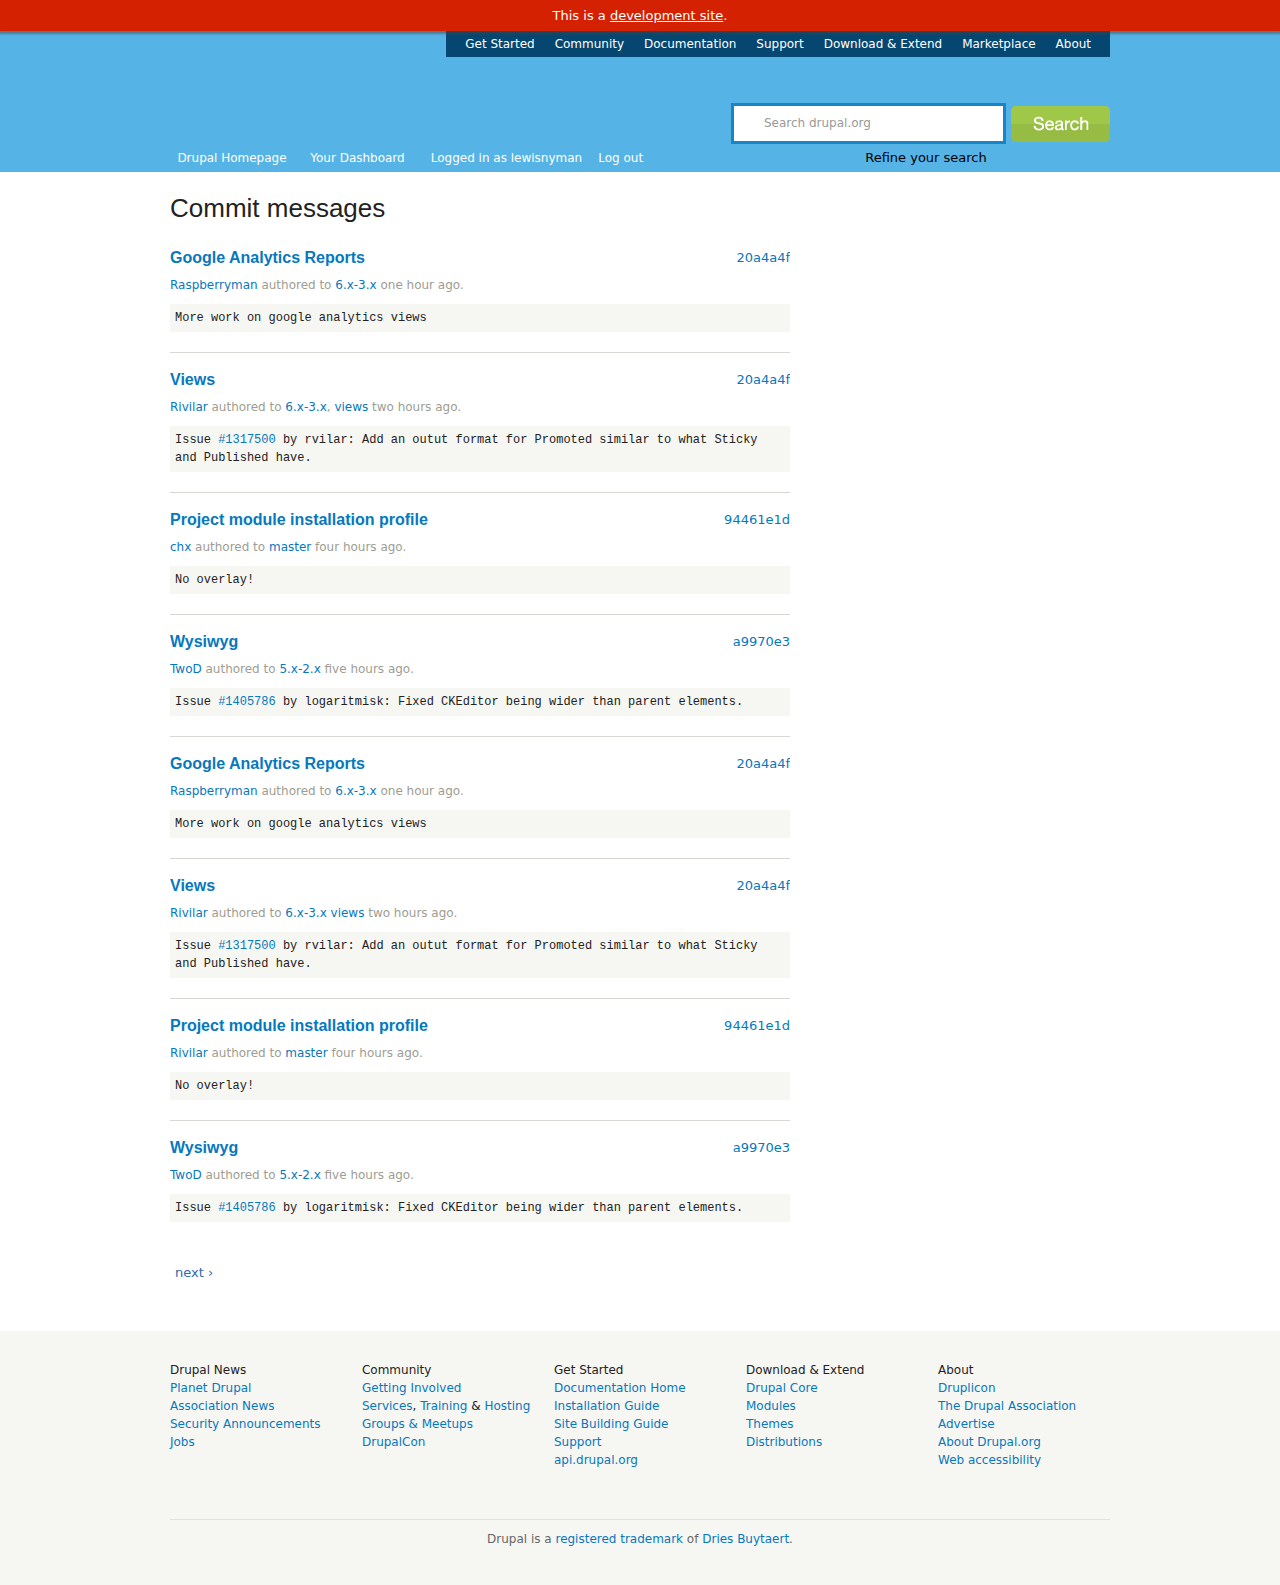
==== commit 318c2145: "Added code styling back in. Better commit alignment. Border separation." ====
--- a/global/index.html
+++ b/global/index.html
@@ -110,31 +110,31 @@
                               </div> <!-- /#page-tools -->
                       </div> <!-- /#page-title-tools -->
 
-          
-          
-          
-        
+
+
+
+
       </div> <!-- /#page-heading -->
 
       <div id="column-left" class="grid-8">
 
-        
-        
+
+
         <div id="content" class="clear-block">
-                    
+
           <div id="content-inner" class="clear-block"><div class="view view-vc-git-project-global-commits view-id-vc_git_project_global_commits view-display-id-default view-dom-id-1">
-    
-  
-  
+
+
+
       <div class="view-content">
       <div class="item-list">
     <ul>
-    
-<li class="views-row views-row-1 views-row-odd views-row-first">  
-  <div class="views-field-nothing">
-                <span class="field-content">  <div class="attribtution" style="float: left; width: 60px; padding-right: 20px; display: none;"><img src="commitlog_files/IMG_0252_reasonably_small.jpg" alt="Tony Rasmussen" class="avatar size128"> </div>
-<div class="commit-global">
-<span class="right"><a style="" href="http://drupalcode.org/project/google_analytics_reports.git/commit/20a4a4f">20a4a4f</a></span> 
+
+<li class="views-row views-row-1 views-row-odd views-row-first">
+  <div class="views-field-nothing">
+                <span class="field-content">  <div class="attribtution" style="float: left; width: 60px; padding-right: 20px; display: none;"><img src="commitlog_files/IMG_0252_reasonably_small.jpg" alt="Tony Rasmussen" class="avatar size128"> </div>
+<div class="commit-global">
+<span class="right"><a style="" href="http://drupalcode.org/project/google_analytics_reports.git/commit/20a4a4f">20a4a4f</a></span>
   <h3 style="margin-bottom: 0px;"><a href="http://drupal.org/project/google_analytics_reports">Google Analytics Reports</a> </h3>
 <div class="commit-info" style="color: rgb(157, 157, 147);">
 <small>
@@ -142,85 +142,85 @@
 
 </div>
 
- 
-
-
-</div></span>
-  </div>
-  
-  <div class="views-field-nothing-1">
-                <blockquote>More work on google analytics views
-</blockquote>
-  </div>
-</li>
-
-<li class="views-row views-row-1 views-row-odd views-row-first">  
-  <div class="views-field-nothing">
-                <span class="field-content">  <div class="attribtution" style="float: left; width: 60px; padding-right: 20px; display: none;"><img src="commitlog_files/IMG_0252_reasonably_small.jpg" alt="Tony Rasmussen" class="avatar size128"> </div>
-<div class="commit-global">
-<span class="right"><a href="http://drupalcode.org/project/google_analytics_reports.git/commit/20a4a4f" style="">20a4a4f</a></span>   
+
+
+
+</div></span>
+  </div>
+
+  <div class="views-field-nothing-1">
+                <pre>More work on google analytics views
+</pre>
+  </div>
+</li>
+
+<li class="views-row views-row-1 views-row-odd views-row-first">
+  <div class="views-field-nothing">
+                <span class="field-content">  <div class="attribtution" style="float: left; width: 60px; padding-right: 20px; display: none;"><img src="commitlog_files/IMG_0252_reasonably_small.jpg" alt="Tony Rasmussen" class="avatar size128"> </div>
+<div class="commit-global">
+<span class="right"><a href="http://drupalcode.org/project/google_analytics_reports.git/commit/20a4a4f" style="">20a4a4f</a></span>
   <h3 style="margin-bottom: 0px;"><a href="http://drupal.org/project/google_analytics_reports">Views</a> </h3>
- 
+
 <div class="commit-info" style="color: rgb(157, 157, 147);"><small><a href="http://drupal.org/sadasd">Rivilar</a> authored to <a href="http://drupal.org/project/modules?filters=tid%3A58">6.x-3.x</a>, <a href="http://drupal.org/project/modules?filters=tid%3A58">views</a> two hours ago.</small>
 </div>
 
 
 </div></span>
   </div>
-  
-  <div class="views-field-nothing-1">
-                <blockquote>Issue <a href="http://drupal.org/node/1317500">#1317500</a> by rvilar: Add an outut format for Promoted similar to what Sticky and Published have. 
-</blockquote>
-  </div>
-</li>
-
-<li class="views-row views-row-1 views-row-odd views-row-first">  
-  <div class="views-field-nothing">
-                <span class="field-content">  <div class="attribtution" style="float: left; width: 60px; padding-right: 20px; display: none;"><img src="commitlog_files/IMG_0252_reasonably_small.jpg" alt="Tony Rasmussen" class="avatar size128"> </div>
-<div class="commit-global">
-<span class="right"><a href="http://drupalcode.org/project/google_analytics_reports.git/commit/20a4a4f" style="">94461e1d</a> </span>   
+
+  <div class="views-field-nothing-1">
+                <pre>Issue <a href="http://drupal.org/node/1317500">#1317500</a> by rvilar: Add an outut format for Promoted similar to what Sticky and Published have.
+</pre>
+  </div>
+</li>
+
+<li class="views-row views-row-1 views-row-odd views-row-first">
+  <div class="views-field-nothing">
+                <span class="field-content">  <div class="attribtution" style="float: left; width: 60px; padding-right: 20px; display: none;"><img src="commitlog_files/IMG_0252_reasonably_small.jpg" alt="Tony Rasmussen" class="avatar size128"> </div>
+<div class="commit-global">
+<span class="right"><a href="http://drupalcode.org/project/google_analytics_reports.git/commit/20a4a4f" style="">94461e1d</a> </span>
   <h3 style="margin-bottom: 0px;"><a href="http://drupal.org/project/google_analytics_reports">Project module installation profile</a> </h3>
- 
+
 <div class="commit-info" style="color: rgb(157, 157, 147);"><small><a href="http://drupal.org/sadasd">chx</a> authored to <a href="http://drupal.org/project/modules?filters=tid%3A58">master</a> four hours ago.</small>
 </div>
 
 
 </div></span>
   </div>
-  
-  <div class="views-field-nothing-1">
-                <blockquote>No overlay!
-</blockquote>
-  </div>
-</li>
-
-<li class="views-row views-row-1 views-row-odd views-row-first">  
-  <div class="views-field-nothing">
-                <span class="field-content">  <div class="attribtution" style="float: left; width: 60px; padding-right: 20px; display: none;"><img src="commitlog_files/IMG_0252_reasonably_small.jpg" alt="Tony Rasmussen" class="avatar size128"> </div>
-<div class="commit-global">
-<span class="right"><a href="http://drupalcode.org/project/google_analytics_reports.git/commit/20a4a4f" style="">a9970e3</a></span>   
+
+  <div class="views-field-nothing-1">
+                <pre>No overlay!
+</pre>
+  </div>
+</li>
+
+<li class="views-row views-row-1 views-row-odd views-row-first">
+  <div class="views-field-nothing">
+                <span class="field-content">  <div class="attribtution" style="float: left; width: 60px; padding-right: 20px; display: none;"><img src="commitlog_files/IMG_0252_reasonably_small.jpg" alt="Tony Rasmussen" class="avatar size128"> </div>
+<div class="commit-global">
+<span class="right"><a href="http://drupalcode.org/project/google_analytics_reports.git/commit/20a4a4f" style="">a9970e3</a></span>
   <h3 style="margin-bottom: 0px;"><a href="http://drupal.org/project/google_analytics_reports">Wysiwyg</a> </h3>
- 
+
 <div class="commit-info" style="color: rgb(157, 157, 147);"><small><a href="http://drupal.org/sadasd">TwoD</a> authored to <a href="http://drupal.org/project/modules?filters=tid%3A58">5.x-2.x</a> five hours ago.</small>
 </div>
 
 
 </div></span>
   </div>
-  
-  <div class="views-field-nothing-1">
-                <blockquote>Issue <a href="http://drupal.org/node/1405786">#1405786</a> by logaritmisk: Fixed CKEditor being wider than parent elements.
-</blockquote>
-  </div>
-</li>
-
-
-    
-<li style="margin-bottom: 20px;" class="views-row views-row-1 views-row-odd views-row-first">  
-  <div class="views-field-nothing">
-                <span class="field-content">  <div class="attribtution" style="float: left; width: 60px; padding-right: 20px; display: none;"><img src="commitlog_files/IMG_0252_reasonably_small.jpg" alt="Tony Rasmussen" class="avatar size128"> </div>
-<div class="commit-global">
-<span class="right"><a style="" href="http://drupalcode.org/project/google_analytics_reports.git/commit/20a4a4f">20a4a4f</a></span> 
+
+  <div class="views-field-nothing-1">
+                <pre>Issue <a href="http://drupal.org/node/1405786">#1405786</a> by logaritmisk: Fixed CKEditor being wider than parent elements.
+</pre>
+  </div>
+</li>
+
+
+
+<li style="margin-bottom: 20px;" class="views-row views-row-1 views-row-odd views-row-first">
+  <div class="views-field-nothing">
+                <span class="field-content">  <div class="attribtution" style="float: left; width: 60px; padding-right: 20px; display: none;"><img src="commitlog_files/IMG_0252_reasonably_small.jpg" alt="Tony Rasmussen" class="avatar size128"> </div>
+<div class="commit-global">
+<span class="right"><a style="" href="http://drupalcode.org/project/google_analytics_reports.git/commit/20a4a4f">20a4a4f</a></span>
   <h3 style="margin-bottom: 0px;"><a href="http://drupal.org/project/google_analytics_reports">Google Analytics Reports</a> </h3>
 <div class="commit-info" style="color: rgb(157, 157, 147);">
 <small>
@@ -228,75 +228,75 @@
 
 </div>
 
- 
-
-
-</div></span>
-  </div>
-  
-  <div class="views-field-nothing-1">
-                <blockquote>More work on google analytics views
-</blockquote>
-  </div>
-</li>
-
-<li class="views-row views-row-1 views-row-odd views-row-first">  
-  <div class="views-field-nothing">
-                <span class="field-content">  <div class="attribtution" style="float: left; width: 60px; padding-right: 20px; display: none;"><img src="commitlog_files/IMG_0252_reasonably_small.jpg" alt="Tony Rasmussen" class="avatar size128"> </div>
-<div class="commit-global">
-<span class="right"><a href="http://drupalcode.org/project/google_analytics_reports.git/commit/20a4a4f" style="">20a4a4f</a></span>   
+
+
+
+</div></span>
+  </div>
+
+  <div class="views-field-nothing-1">
+                <pre>More work on google analytics views
+</pre>
+  </div>
+</li>
+
+<li class="views-row views-row-1 views-row-odd views-row-first">
+  <div class="views-field-nothing">
+                <span class="field-content">  <div class="attribtution" style="float: left; width: 60px; padding-right: 20px; display: none;"><img src="commitlog_files/IMG_0252_reasonably_small.jpg" alt="Tony Rasmussen" class="avatar size128"> </div>
+<div class="commit-global">
+<span class="right"><a href="http://drupalcode.org/project/google_analytics_reports.git/commit/20a4a4f" style="">20a4a4f</a></span>
   <h3 style="margin-bottom: 0px;"><a href="http://drupal.org/project/google_analytics_reports">Views</a> </h3>
- 
+
 <div class="commit-info" style="color: rgb(157, 157, 147);"><small><a href="http://drupal.org/sadasd">Rivilar</a> authored to <a href="http://drupal.org/project/modules?filters=tid%3A58">6.x-3.x</a> <a href="http://drupal.org/project/modules?filters=tid%3A58">views</a> two hours ago.</small>
 </div>
 
 
 </div></span>
   </div>
-  
-  <div class="views-field-nothing-1">
-                <blockquote>Issue <a href="http://drupal.org/node/1317500">#1317500</a> by rvilar: Add an outut format for Promoted similar to what Sticky and Published have. 
-</blockquote>
-  </div>
-</li>
-
-<li class="views-row views-row-1 views-row-odd views-row-first">  
-  <div class="views-field-nothing">
-                <span class="field-content">  <div class="attribtution" style="float: left; width: 60px; padding-right: 20px; display: none;"><img src="commitlog_files/IMG_0252_reasonably_small.jpg" alt="Tony Rasmussen" class="avatar size128"> </div>
-<div class="commit-global">
-<span class="right"><a href="http://drupalcode.org/project/google_analytics_reports.git/commit/20a4a4f" style="">94461e1d</a> </span>   
+
+  <div class="views-field-nothing-1">
+                <pre>Issue <a href="http://drupal.org/node/1317500">#1317500</a> by rvilar: Add an outut format for Promoted similar to what Sticky and Published have.
+</pre>
+  </div>
+</li>
+
+<li class="views-row views-row-1 views-row-odd views-row-first">
+  <div class="views-field-nothing">
+                <span class="field-content">  <div class="attribtution" style="float: left; width: 60px; padding-right: 20px; display: none;"><img src="commitlog_files/IMG_0252_reasonably_small.jpg" alt="Tony Rasmussen" class="avatar size128"> </div>
+<div class="commit-global">
+<span class="right"><a href="http://drupalcode.org/project/google_analytics_reports.git/commit/20a4a4f" style="">94461e1d</a> </span>
   <h3 style="margin-bottom: 0px;"><a href="http://drupal.org/project/google_analytics_reports">Project module installation profile</a> </h3>
- 
+
 <div class="commit-info" style="color: rgb(157, 157, 147);"><small><a href="http://drupal.org/sadasd">Rivilar</a> authored to <a href="http://drupal.org/project/modules?filters=tid%3A58">master</a> four hours ago.</small>
 </div>
 
 
 </div></span>
   </div>
-  
-  <div class="views-field-nothing-1">
-                <blockquote>No overlay!
-</blockquote>
-  </div>
-</li>
-
-<li class="views-row views-row-1 views-row-odd views-row-first">  
-  <div class="views-field-nothing">
-                <span class="field-content">  <div class="attribtution" style="float: left; width: 60px; padding-right: 20px; display: none;"><img src="commitlog_files/IMG_0252_reasonably_small.jpg" alt="Tony Rasmussen" class="avatar size128"> </div>
-<div class="commit-global">
-<span class="right"><a href="http://drupalcode.org/project/google_analytics_reports.git/commit/20a4a4f" style="">a9970e3</a></span>   
+
+  <div class="views-field-nothing-1">
+                <pre>No overlay!
+</pre>
+  </div>
+</li>
+
+<li class="views-row views-row-1 views-row-odd views-row-first">
+  <div class="views-field-nothing">
+                <span class="field-content">  <div class="attribtution" style="float: left; width: 60px; padding-right: 20px; display: none;"><img src="commitlog_files/IMG_0252_reasonably_small.jpg" alt="Tony Rasmussen" class="avatar size128"> </div>
+<div class="commit-global">
+<span class="right"><a href="http://drupalcode.org/project/google_analytics_reports.git/commit/20a4a4f" style="">a9970e3</a></span>
   <h3 style="margin-bottom: 0px;"><a href="http://drupal.org/project/google_analytics_reports">Wysiwyg</a> </h3>
- 
+
 <div class="commit-info" style="color: rgb(157, 157, 147);"><small><a href="http://drupal.org/sadasd">TwoD</a> authored to <a href="http://drupal.org/project/modules?filters=tid%3A58">5.x-2.x</a> five hours ago.</small>
 </div>
 
 
 </div></span>
   </div>
-  
-  <div class="views-field-nothing-1">
-                <blockquote>Issue <a href="http://drupal.org/node/1405786">#1405786</a> by logaritmisk: Fixed CKEditor being wider than parent elements.
-</blockquote>
+
+  <div class="views-field-nothing-1">
+                <pre>Issue <a href="http://drupal.org/node/1405786">#1405786</a> by logaritmisk: Fixed CKEditor being wider than parent elements.
+</pre>
   </div>
 </li>
 
@@ -306,25 +306,25 @@
 
 </ul>
 </div>    </div>
-  
-  
-  
-  
-  
-  
-  
+
+
+
+
+
+
+
       <div class="item-list"><ul class="pager"><li class="pager-next first last"><a href="http://drupal.org/commitlog?page=1" title="Go to next page" class="active">next ›</a></li>
-</ul></div>  
-  
-  
-  
-  
+</ul></div>
+
+
+
+
 </div> </div>
                   </div> <!-- /#content -->
 
       </div> <!-- /#column-left -->
 
-      
+
           </div> <!-- /#page-inner -->
   </div> <!-- /#page -->
 
@@ -375,4 +375,4 @@
 </script>
 
 
-</body></html>+</body></html>
--- a/global/commitlog_files/css_2cb340590ce10885fe0e8647f008e2a3.css
+++ b/global/commitlog_files/css_2cb340590ce10885fe0e8647f008e2a3.css
@@ -49,7 +49,24 @@
 
 
 .view-commitlog-global-commits .view-content h3{margin:15px 0 10px;font-size:1.35em;}.view-commitlog-global-commits .commit-global{font-weight:bold;margin-bottom:5px;}.view-commitlog-global-commits li.views-row{background:none;list-style-type:none;list-style-image:none;padding:0;}.view-commitlog-commit-items .views-field-nothing{font-size:1.1em;}.view-commitlog-global-commits .views-label-revision-1{padding-left:10px;font-style:italic;}.view-commitlog-global-commits .views-field-line-changes-added{float:right;display:inline;margin:-20px 0px 5px 0px;}.view-commitlog-global-commits .views-field-line-changes-removed{float:right;display:inline;margin:-20px 5px 5px 0px;}.view-commitlog-global-commits .views-field-view{font-weight:normal;}.view-commitlog-global-commits .views-field-message{padding:2px 2px 5px 2px;margin:0 0 2em 0;border-bottom:solid 1px #E1E1DB;}.view-commitlog-global-commits .views-field-message pre{white-space:pre-wrap;background:#F6F6F2;padding:3px;font-size:1em;border:none;}.view-commitlog-global-commits .views-field-vc-op-id{display:none;}.view-commitlog-global-commits .item-list .pager{text-align:left;}.view-commitlog-author-commits .view-content h3{margin:15px 0 10px;font-size:1.35em;}.view-commitlog-author-commits .commit-author{font-weight:bold;margin-bottom:5px;}.view-commitlog-author-commits li.views-row{background:none;list-style-type:none;list-style-image:none;padding:0;}.view-commitlog-author-items .views-field-nothing{font-size:1.1em;}.view-commitlog-author-commits .views-label-revision-1{padding-left:10px;font-style:italic;}.view-commitlog-author-commits .views-field-view{font-weight:normal;}.view-commitlog-author-commits .views-field-message{background:#F6F6F2;padding:1px;margin:0 0 2em 0;border-bottom:solid 1px #E1E1DB;font-size:0.923em;}.view-commitlog-repository-commits .view-content h3{margin:15px 0 10px;font-size:1.35em;}.view-commitlog-repository-commits .commit-repository{font-weight:bold;margin-bottom:5px;}.view-commitlog-repository-commits .item-list{}.view-commitlog-repository-commits li.views-row{background:none;list-style-type:none;list-style-image:none;padding:0;}.view-commitlog-repository-items .views-field-nothing{font-size:1.1em;}.view-commitlog-repository-commits .views-label-revision-1{padding-left:10px;font-style:italic;}.view-commitlog-repository-commits .views-field-view{font-weight:normal;}.view-commitlog-repository-commits .views-field-message{background:#F6F6F2;padding:1px;margin:0 0 2em 0;border-bottom:solid 1px #E1E1DB;font-size:0.923em;}
-
+.view-vc-git-project-global-commits .item-list ul .views-row {
+  display: block;
+  margin: 0;
+}
+.view-vc-git-project-global-commits .item-list ul .views-row + .views-row {
+  border-top: 1px solid #d8d8d2;
+  margin-top: 1em;
+  padding-top: 1em;
+}
+.commit-global {
+  line-height: 2.076923077em;
+}
+.view-vc-git-project-global-commits pre, .view-vc-git-project-global-commits li .field-content pre, .view-vc-git-project-user-commits li .field-content pre, .view-vc-git-project-commit-view li .field-content pre {
+white-space: pre-wrap;
+word-wrap: break-word;
+padding: 5px;
+margin: 5px 0 20px 0;
+}
 
 
 html,body,div,span,applet,object,iframe,h1,h2,h3,h4,h5,h6,p,blockquote,pre,a,abbr,acronym,address,big,cite,code,del,dfn,em,font,ins,kbd,q,s,samp,small,strike,strong,sub,sup,tt,var,b,u,i,center,dl,dt,dd,ol,ul,li,form,label,legend,table,caption,tbody,tfoot,thead,tr,th,td{border:0;background:transparent;font-size:100%;margin:0;padding:0;vertical-align:baseline;}img{border:0;background:transparent;font-size:100%;padding:0;vertical-align:baseline;}body{line-height:1;}ol,ul{list-style:none;}blockquote,q{quotes:none;}blockquote:before,blockquote:after,q:before,q:after{content:'';content:none;}ins{text-decoration:none;}del{text-decoration:line-through;}table{border-collapse:collapse;border-spacing:0;}ul.primary,ul.primary li,ul.primary li.active,ul.secondary,ul.secondary li,ul.secondary li.active{display:inline;}ul.primary,ul.primary li,ul.primary li a,ul.primary li.active a,ul.secondary,ul.secondary li,ul.secondary li a,ul.secondary li.active,ul.secondary li.active a{margin:0;padding:0;border:none;background:none;}.item-list ul li{margin:0;padding:0;list-style:none;list-style-image:none;list-style-position:inherit;list-style-type:none;}.block ul{margin:0;padding:0;}
@@ -66,7 +83,7 @@
 body{color:#222;background-color:#fff;font-size:0.8125em;}body,caption,th,td,input,textarea,select,option,legend,fieldset{font-family:"Lucida Grande","DejaVu Sans","Bitstream Vera Sans",Verdana,Arial,sans-serif;line-height:1.384615em;}h1,h2,h3,.h1,.h2,.h3{font-family:"Helvetica Neue",Helvetica,Arial,sans-serif;}h1,.h1{font-size:2em;line-height:1.385em;margin:0 0 .692em 0;font-weight:normal;}#aggregator .feed-item-title,h2,.h2{font-size:1.538em;line-height:1.35em;margin:0 0 .45em 0;font-weight:normal;}#profile .name,h3,.h3{font-size:1.231em;line-height:1.6875em;margin:0 0 .5625em 0;}h3.top{margin-top:0;}h4,.h4,h5,.h5,h6,.h6{font-size:1em;font-weight:bold;line-height:1.385em;margin:0 0 1.385em 0;}h4
 .h4{color:#222;}h5,.h5,h6,.h6{color:#666;}#content h4,#content .h4,#content h5,#content .h5,#content h6,#content .h6{margin:0;}p{margin:0 0 1.385em 0;}a,a:link,a:visited,a:active{color:#0678BE;text-decoration:none;}a:hover,a:focus{color:#0678BE;text-decoration:underline;}code,tt,pre{background-color:#F6F6F2;font-family:"Bitstream Vera Sans Mono",Monaco,"Lucida Console",monospace;font-size:0.9230em;line-height:1.5em;padding:1px;white-space:pre-wrap;}
 
- 
+
 table{margin-bottom:0.5em;}thead th{border-bottom:0;padding:0.25em 0.5em;}th,td{padding:0.25em 0.5em;}th{background:#eaeae1;font-weight:bold;}th span.sort-header{float:left;}.table-sort-asc,.table-sort-desc{padding:0 14px 0 0;}.table-sort-asc{background:transparent url(http://drupal.org//sites/all/themes/bluecheese/images/small-icons.png) no-repeat;background-position:right -636px;}.table-sort-desc{background:transparent url(http://drupal.org//sites/all/themes/bluecheese/images/small-icons.png) no-repeat;background-position:right -600px;}th a,th a:link,th a:visited{color:#222;}th.active{background:#d7d7c7;}tr.even td.active{background:#e5e5d4;border-bottom:1px solid #D7D7C7;border-top:1px solid #D7D7C7;}tr.odd td.active{background:#eaeae1;}tr.even{background:#EEEEE0;border-bottom:1px solid #D8D8D2;border-top:1px solid #D8D8D2;position:relative;}tr.odd{background-color:#fff;border:0;border-bottom:1px solid #D8D8D2;position:relative;}#forum td > td{border:1px solid #f0f;}#forum ul{padding:0;}#forum .forum.first.last a{background:transparent url(http://drupal.org//sites/all/themes/bluecheese/images/small-icons.png) no-repeat;background-position:0 -415px;padding-left:15px;}#forum tr td.container{padding-left:10px;}#forum tr td.container .name{background:transparent url(http://drupal.org//sites/all/themes/bluecheese/images/small-icons.png) no-repeat;background-position:0 3px;padding:0px 0 5px 20px;min-width:20px;}#forum div.indent{margin-left:30px;}#forum tr td.forum{background:none;padding:0.25em 0.5em;}#forum tr td.forum .name{background:transparent url(http://drupal.org//sites/all/themes/bluecheese/images/small-icons.png) no-repeat;background-position:0 -155px;min-width:20px;}#forum tr td.forum .name,#forum .description{margin:0;padding:0 0 0 20px;}td.icon{margin:5px 0 0 0;}.icon16{width:16px;height:16px;display:block;}.forum-default,.forum-hot{background:transparent url(http://drupal.org//sites/all/themes/bluecheese/images/small-icons.png) no-repeat;background-position:0 -155px;}.forum-hot-new,.forum-new{background:transparent url(http://drupal.org//sites/all/themes/bluecheese/images/small-icons.png) no-repeat;background-position:0 -410px;}.forum-closed{background:transparent url(http://drupal.org//sites/all/themes/bluecheese/images/small-icons.png) no-repeat;background-position:0 -380px;}.forum-sticky{background:transparent url(http://drupal.org//sites/all/themes/bluecheese/images/small-icons.png) no-repeat;background-position:0 5px;}table.releases tr.ok td{background-color:#F9FFEC;border-bottom:1px solid #EAEAE1;}table.releases tr.release-dev td{background-color:#F6E8E8;border-bottom:1px solid #EBCCCC;}table.releases td{vertical-align:middle;}#content table.releases td ul.links{margin:0;padding:0;}table.releases td.release-icon{padding:0 5px;vertical-align:middle;}table.releases td.release-icon img{display:block;}table.project-issue td{}table tr.notrecommended td{background:#F6E8E8;border-bottom:1px solid #EBCCCC;}
 
 
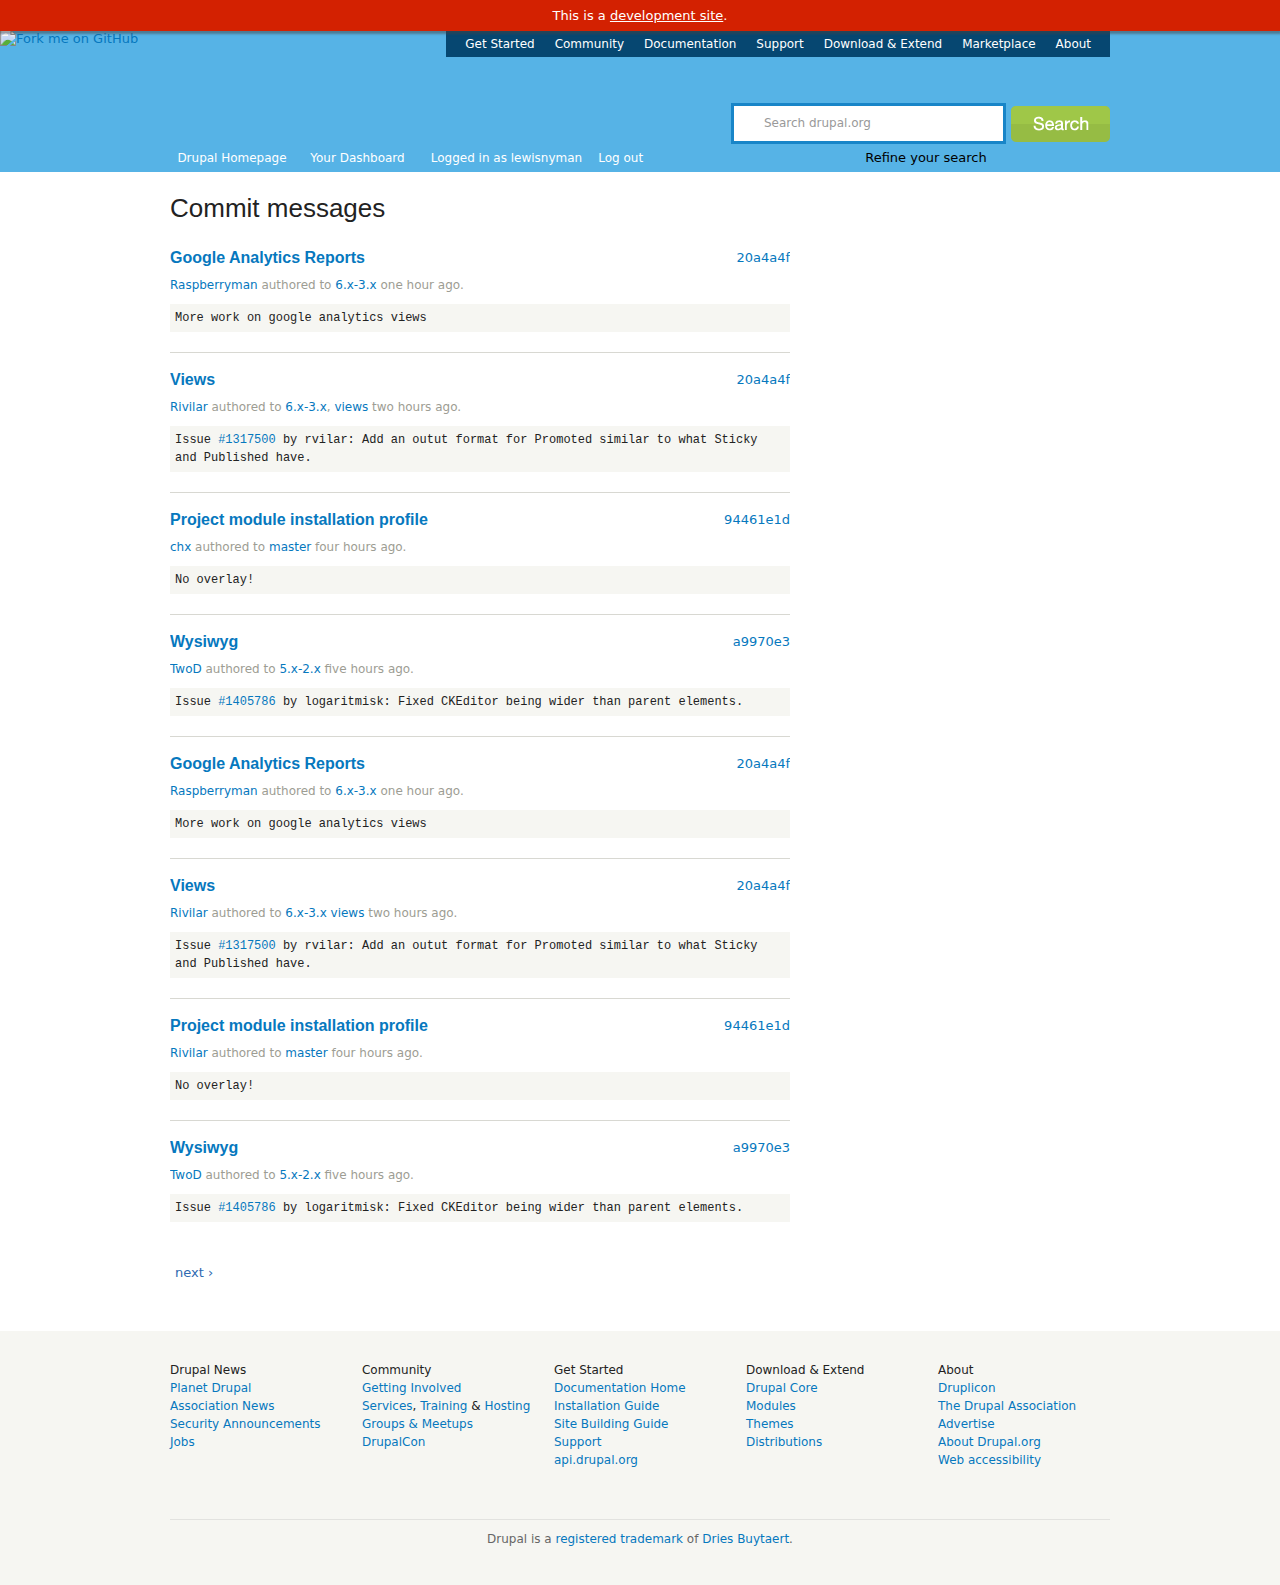
==== commit 230098b5: "Added links to github repo" ====
--- a/global/index.html
+++ b/global/index.html
@@ -373,6 +373,6 @@
 var _gaq = _gaq || [];_gaq.push(["_setAccount", "UA-2360451-1"]);_gaq.push(["_setVar", "authenticated user,Git user"]);_gaq.push(["_trackPageview"]);(function() {var ga = document.createElement("script");ga.type = "text/javascript";ga.async = true;ga.src = ("https:" == document.location.protocol ? "https://ssl" : "http://www") + ".google-analytics.com/ga.js";var s = document.getElementsByTagName("script")[0];s.parentNode.insertBefore(ga, s);})();
 //--><!]]>
 </script>
-
+<a href="https://github.com/lewisnyman/drupalorg-commit-messages"><img style="position: absolute; top: 30px; left: 0; border: 0;" src="https://s3.amazonaws.com/github/ribbons/forkme_left_red_aa0000.png" alt="Fork me on GitHub"></a>
 
 </body></html>
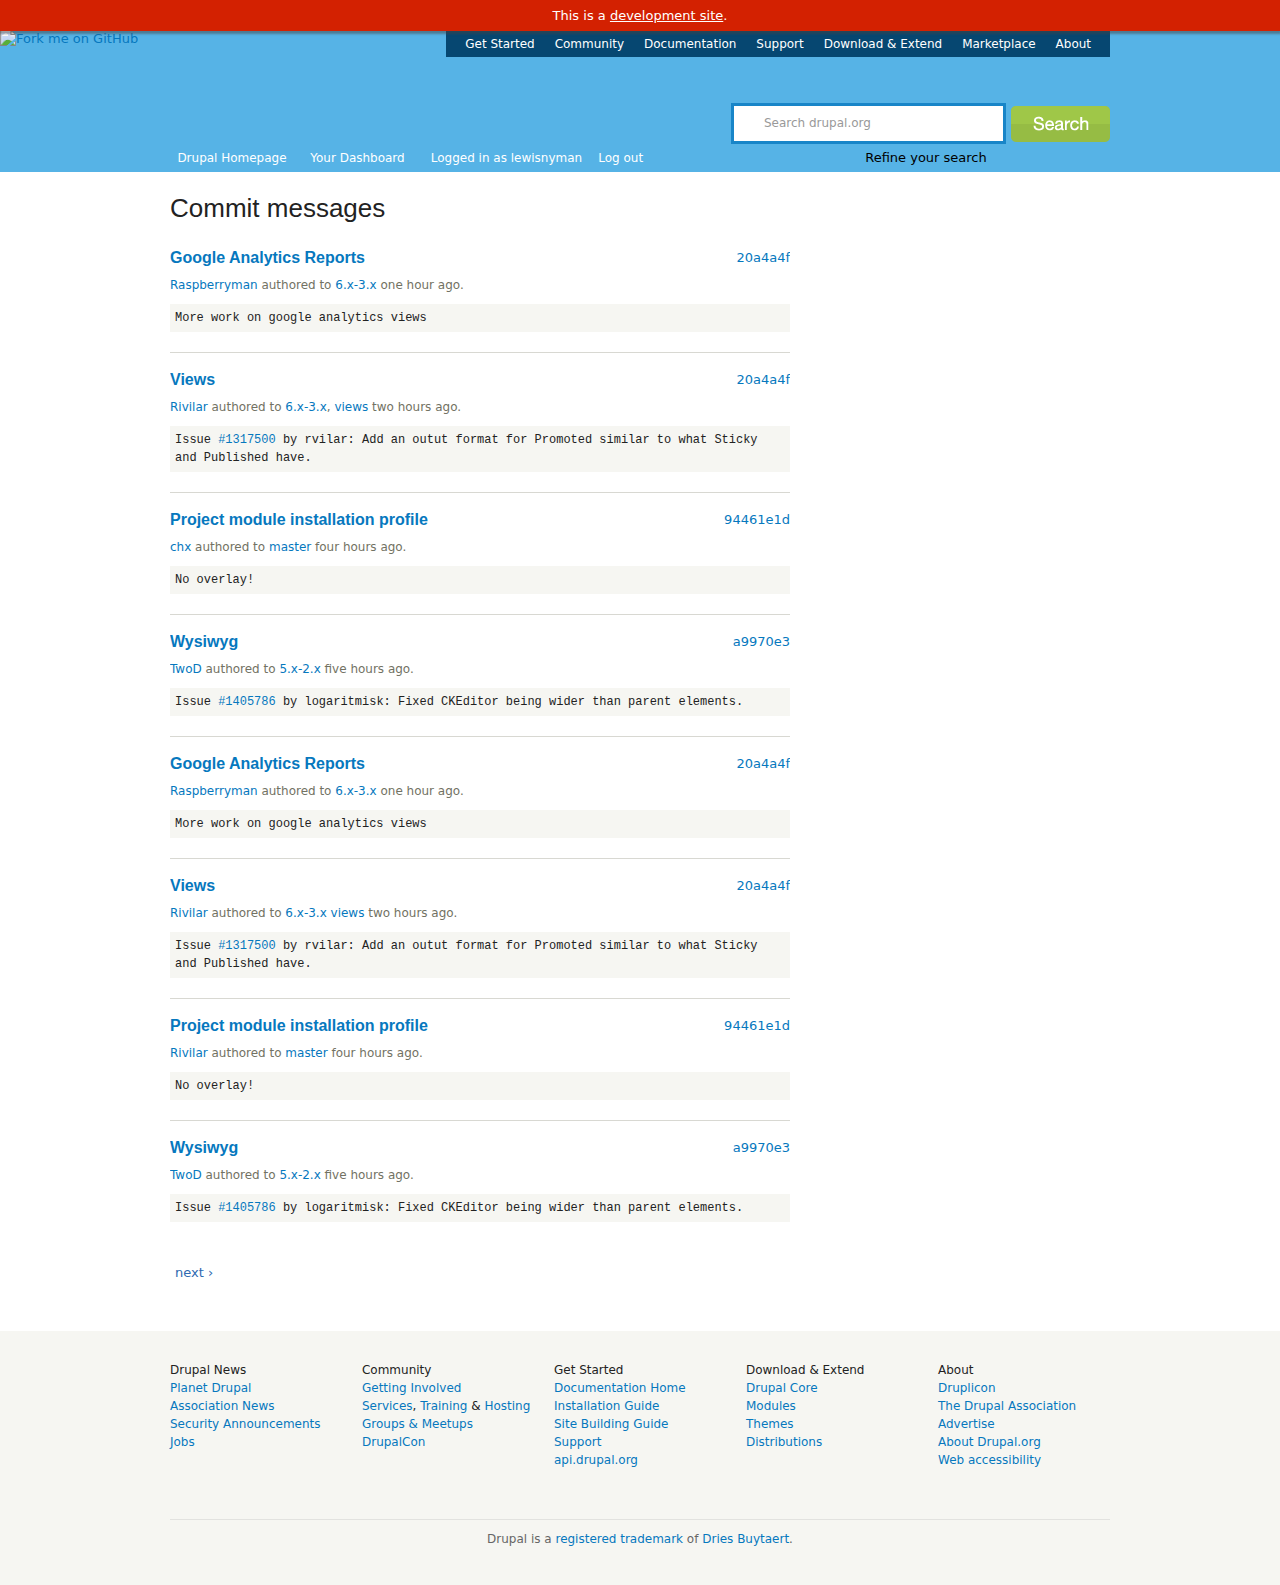
==== commit c0971951: "Tweaked text colour to meet WCAG 2.0 AA. https://drupal.org/comment/8528467#comment-8528467" ====
--- a/global/index.html
+++ b/global/index.html
@@ -136,7 +136,7 @@
 <div class="commit-global">
 <span class="right"><a style="" href="http://drupalcode.org/project/google_analytics_reports.git/commit/20a4a4f">20a4a4f</a></span>
   <h3 style="margin-bottom: 0px;"><a href="http://drupal.org/project/google_analytics_reports">Google Analytics Reports</a> </h3>
-<div class="commit-info" style="color: rgb(157, 157, 147);">
+<div class="commit-info">
 <small>
 <a href="http://drupal.org/sadasd">Raspberryman</a> authored to <a href="http://drupal.org/project/modules?filters=tid%3A58">6.x-3.x</a> one hour ago.</small>
 
@@ -161,7 +161,7 @@
 <span class="right"><a href="http://drupalcode.org/project/google_analytics_reports.git/commit/20a4a4f" style="">20a4a4f</a></span>
   <h3 style="margin-bottom: 0px;"><a href="http://drupal.org/project/google_analytics_reports">Views</a> </h3>
 
-<div class="commit-info" style="color: rgb(157, 157, 147);"><small><a href="http://drupal.org/sadasd">Rivilar</a> authored to <a href="http://drupal.org/project/modules?filters=tid%3A58">6.x-3.x</a>, <a href="http://drupal.org/project/modules?filters=tid%3A58">views</a> two hours ago.</small>
+<div class="commit-info"><small><a href="http://drupal.org/sadasd">Rivilar</a> authored to <a href="http://drupal.org/project/modules?filters=tid%3A58">6.x-3.x</a>, <a href="http://drupal.org/project/modules?filters=tid%3A58">views</a> two hours ago.</small>
 </div>
 
 
@@ -181,7 +181,7 @@
 <span class="right"><a href="http://drupalcode.org/project/google_analytics_reports.git/commit/20a4a4f" style="">94461e1d</a> </span>
   <h3 style="margin-bottom: 0px;"><a href="http://drupal.org/project/google_analytics_reports">Project module installation profile</a> </h3>
 
-<div class="commit-info" style="color: rgb(157, 157, 147);"><small><a href="http://drupal.org/sadasd">chx</a> authored to <a href="http://drupal.org/project/modules?filters=tid%3A58">master</a> four hours ago.</small>
+<div class="commit-info"><small><a href="http://drupal.org/sadasd">chx</a> authored to <a href="http://drupal.org/project/modules?filters=tid%3A58">master</a> four hours ago.</small>
 </div>
 
 
@@ -201,7 +201,7 @@
 <span class="right"><a href="http://drupalcode.org/project/google_analytics_reports.git/commit/20a4a4f" style="">a9970e3</a></span>
   <h3 style="margin-bottom: 0px;"><a href="http://drupal.org/project/google_analytics_reports">Wysiwyg</a> </h3>
 
-<div class="commit-info" style="color: rgb(157, 157, 147);"><small><a href="http://drupal.org/sadasd">TwoD</a> authored to <a href="http://drupal.org/project/modules?filters=tid%3A58">5.x-2.x</a> five hours ago.</small>
+<div class="commit-info"><small><a href="http://drupal.org/sadasd">TwoD</a> authored to <a href="http://drupal.org/project/modules?filters=tid%3A58">5.x-2.x</a> five hours ago.</small>
 </div>
 
 
@@ -222,7 +222,7 @@
 <div class="commit-global">
 <span class="right"><a style="" href="http://drupalcode.org/project/google_analytics_reports.git/commit/20a4a4f">20a4a4f</a></span>
   <h3 style="margin-bottom: 0px;"><a href="http://drupal.org/project/google_analytics_reports">Google Analytics Reports</a> </h3>
-<div class="commit-info" style="color: rgb(157, 157, 147);">
+<div class="commit-info">
 <small>
 <a href="http://drupal.org/sadasd">Raspberryman</a> authored to <a href="http://drupal.org/project/modules?filters=tid%3A58">6.x-3.x</a> one hour ago.</small>
 
@@ -247,7 +247,7 @@
 <span class="right"><a href="http://drupalcode.org/project/google_analytics_reports.git/commit/20a4a4f" style="">20a4a4f</a></span>
   <h3 style="margin-bottom: 0px;"><a href="http://drupal.org/project/google_analytics_reports">Views</a> </h3>
 
-<div class="commit-info" style="color: rgb(157, 157, 147);"><small><a href="http://drupal.org/sadasd">Rivilar</a> authored to <a href="http://drupal.org/project/modules?filters=tid%3A58">6.x-3.x</a> <a href="http://drupal.org/project/modules?filters=tid%3A58">views</a> two hours ago.</small>
+<div class="commit-info"><small><a href="http://drupal.org/sadasd">Rivilar</a> authored to <a href="http://drupal.org/project/modules?filters=tid%3A58">6.x-3.x</a> <a href="http://drupal.org/project/modules?filters=tid%3A58">views</a> two hours ago.</small>
 </div>
 
 
@@ -267,7 +267,7 @@
 <span class="right"><a href="http://drupalcode.org/project/google_analytics_reports.git/commit/20a4a4f" style="">94461e1d</a> </span>
   <h3 style="margin-bottom: 0px;"><a href="http://drupal.org/project/google_analytics_reports">Project module installation profile</a> </h3>
 
-<div class="commit-info" style="color: rgb(157, 157, 147);"><small><a href="http://drupal.org/sadasd">Rivilar</a> authored to <a href="http://drupal.org/project/modules?filters=tid%3A58">master</a> four hours ago.</small>
+<div class="commit-info"><small><a href="http://drupal.org/sadasd">Rivilar</a> authored to <a href="http://drupal.org/project/modules?filters=tid%3A58">master</a> four hours ago.</small>
 </div>
 
 
@@ -287,7 +287,7 @@
 <span class="right"><a href="http://drupalcode.org/project/google_analytics_reports.git/commit/20a4a4f" style="">a9970e3</a></span>
   <h3 style="margin-bottom: 0px;"><a href="http://drupal.org/project/google_analytics_reports">Wysiwyg</a> </h3>
 
-<div class="commit-info" style="color: rgb(157, 157, 147);"><small><a href="http://drupal.org/sadasd">TwoD</a> authored to <a href="http://drupal.org/project/modules?filters=tid%3A58">5.x-2.x</a> five hours ago.</small>
+<div class="commit-info"><small><a href="http://drupal.org/sadasd">TwoD</a> authored to <a href="http://drupal.org/project/modules?filters=tid%3A58">5.x-2.x</a> five hours ago.</small>
 </div>
 
 
--- a/global/commitlog_files/css_2cb340590ce10885fe0e8647f008e2a3.css
+++ b/global/commitlog_files/css_2cb340590ce10885fe0e8647f008e2a3.css
@@ -61,6 +61,9 @@
 .commit-global {
   line-height: 2.076923077em;
 }
+.commit-info {
+  color: #727263;
+}
 .view-vc-git-project-global-commits pre, .view-vc-git-project-global-commits li .field-content pre, .view-vc-git-project-user-commits li .field-content pre, .view-vc-git-project-commit-view li .field-content pre {
 white-space: pre-wrap;
 word-wrap: break-word;
